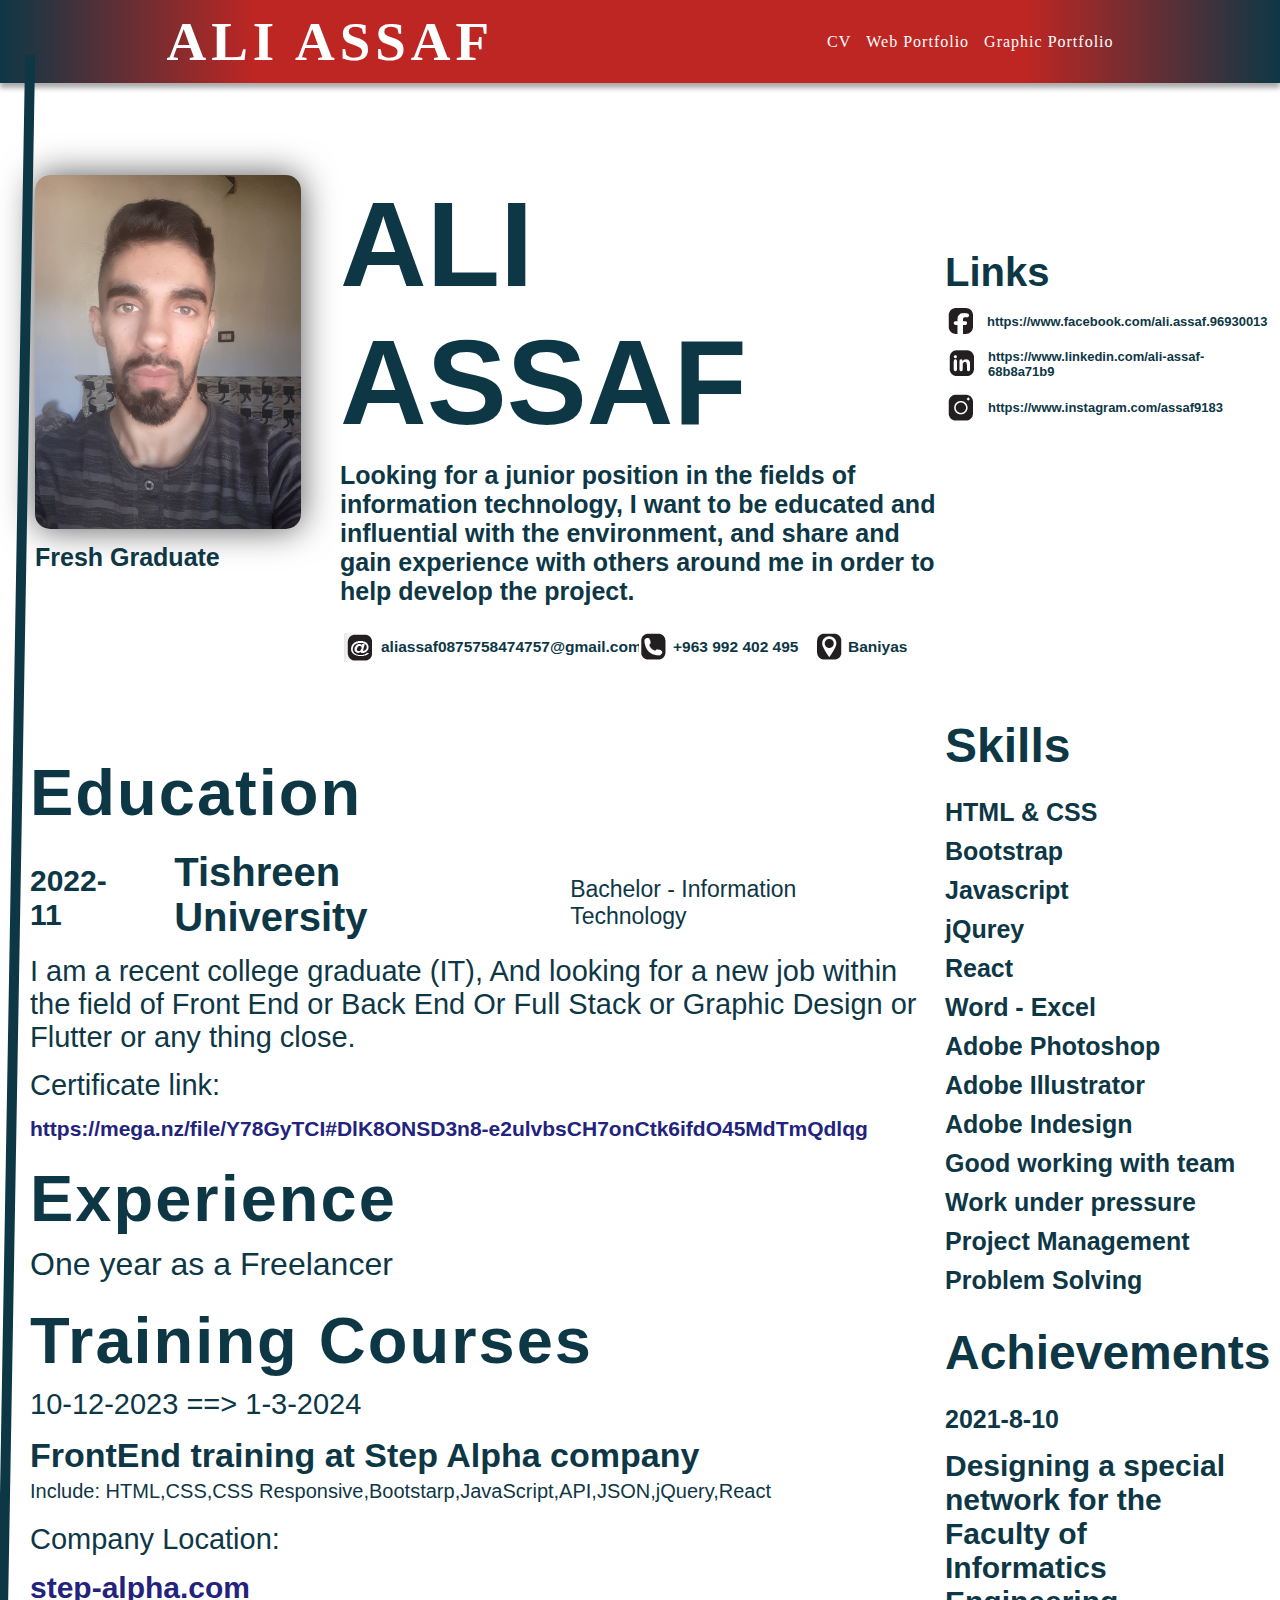
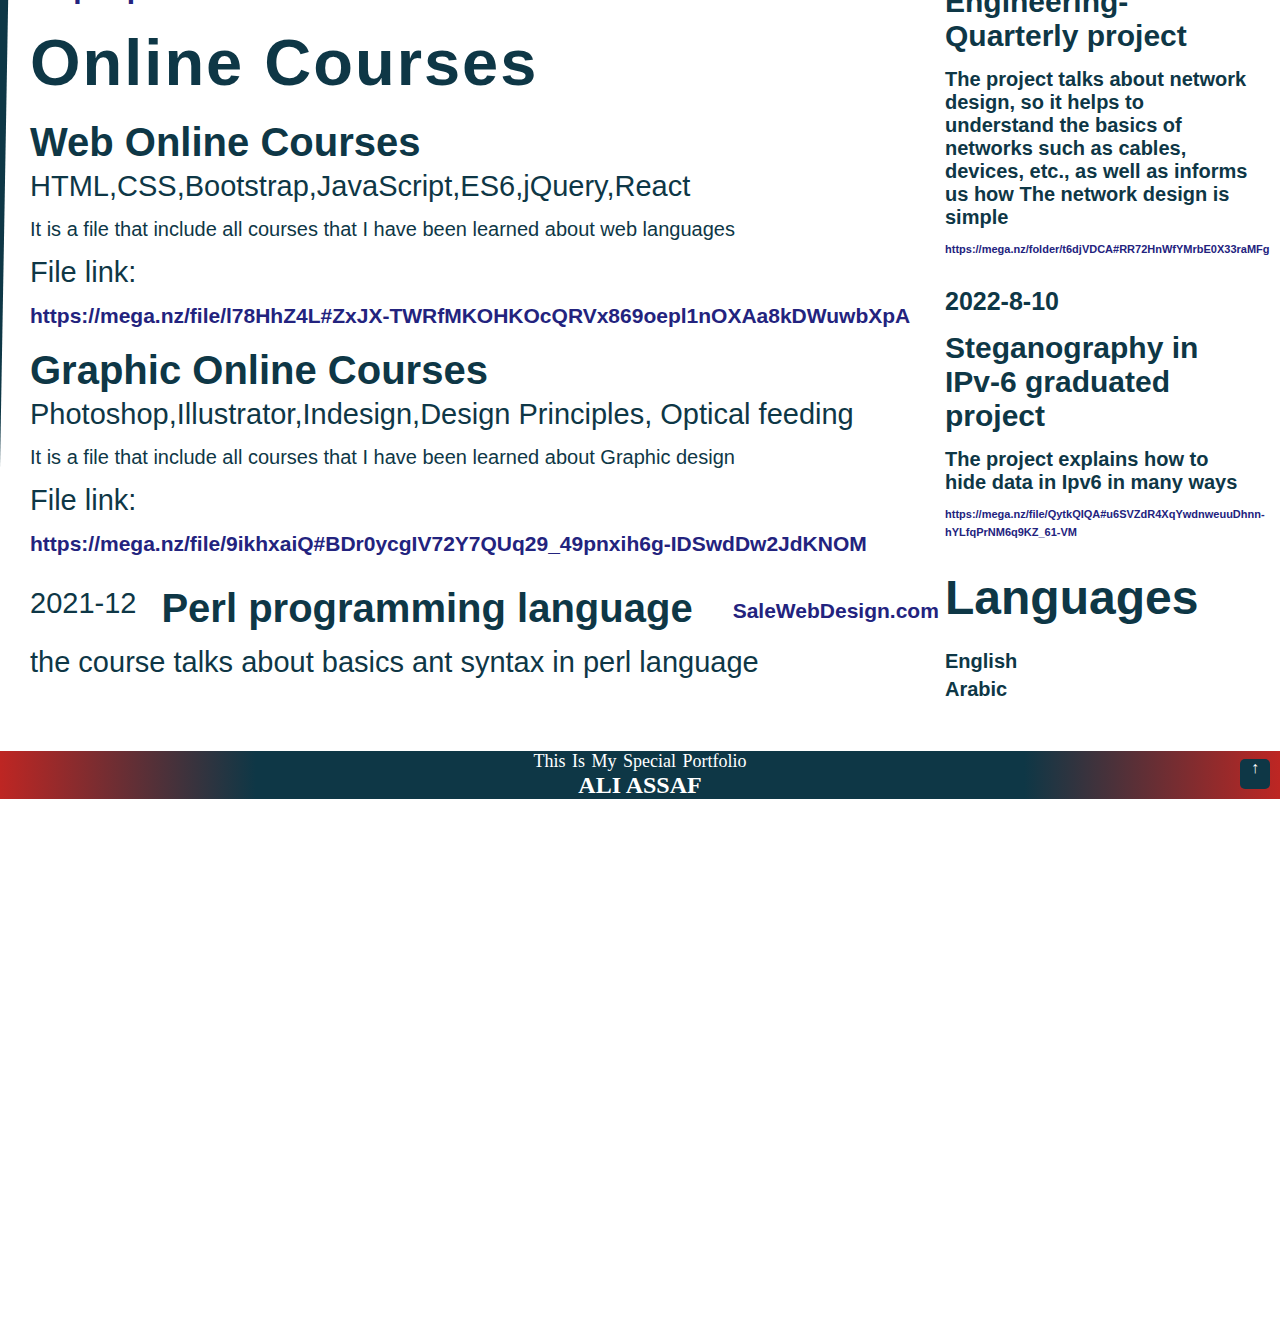
==== index.html @ 95251377 "first commit" ====
<!DOCTYPE html>
<html>
<head>
    <meta charset="UTF-8">
    <meta name="viewport" content="width=device-width, initial-scale=1.0">
    <meta name="description" content="This is my portfolio for showing my work in front end website develop and graphic desgin and contains all my information">
    <meta name="keywords" content="CV, Portfolio, Web, Graphic, Work, Job, Site, Design, Develop, Programmer, FrontEnd">
    <meta name="author" content="Ali Assaf">

    <meta property="og:title" content="Ali Assaf" />
    <meta property="og:type" content="My Portfolio" />
    <meta property="og:description" content="This is my portfolio">
    <meta property="og:url" content="https://alihassaf.github.io/My-Portfolio/" />
    <meta property="og:image" content="./img/favicon.jpg" />
    <meta name="twitter:card" content="summary_large_image">

    <meta name="twitter:title" content="Ali Assaf">
    <meta name="twitter:description" content="My Portfolio">
    <meta name="twitter:image" content="./img/favicon.jpg">
    <meta name="twitter:card" content="summary_large_image">

    <title>My Portfolio</title>

    <link rel="preconnect" href="https://fonts.googleapis.com">
    <link rel="preconnect" href="https://fonts.gstatic.com" crossorigin>
    <link href="https://fonts.googleapis.com/css2?family=Cairo:wght@200..1000&display=swap" rel="stylesheet">
    <link href="https://fonts.cdnfonts.com/css/arial-mt" rel="stylesheet">

    <link rel="stylesheet" href="css/style.css">
    <link rel="icon" href="./img/favicon.jpg">
    <link rel="shortcut" href="./img/favicon.jpg">
    <link rel="apple-touch-icon" href="./img/favicon.jpg">
</head>
<body>
    <header id="header">
        <nav class="navbar" id="navbar">
            <h1 class="navbar-title">ALI ASSAF</h1>
            <ul class="navbar-menu">
                <li class="navbar-menu_item">
                    <a href="index.html" class="navbar-menu_item-link">CV</a>
                </li>
                <li class="navbar-menu_item">
                    <a href="web.html" class="navbar-menu_item-link">Web Portfolio</a>
                </li>
                <li class="navbar-menu_item">
                    <a href="graphic.html" class="navbar-menu_item-link">Graphic Portfolio</a>
                </li>
            </ul>
        </nav>
    </header>
	<main class="cv-main">
	    <div id="root">
		    <div class="border"></div>
			<div class="header">
			    <div class="myImg">
                    <img src="./img/cv/myImg.jpg" alt="myImg">
                    <h4>Fresh Graduate</h4>
                </div>
                <div class="intro">
                    <h1>ALI ASSAF</h1>
                    <p>
                        Looking for a junior position in the fields of information technology, I want to be educated and influential with the environment, and share and gain experience with others around me in order to help develop the project.
                    </p>
                    <div class="contact">
                        <div>
                           <img src="./img/cv/email.png" alt="email">
                            <a href="mailto:aliassaf0875758474757@gmail.com">aliassaf0875758474757@gmail.com</a>
                        </div>
                        <div>
                           <img src="./img/cv/phone-number.png" alt="phone-number">
                            <a href="+963 992 402 495">+963 992 402 495</a>
                        </div>
                        <div>
                           <img src="./img/cv/location.png" alt="location">
                            <span>Baniyas</span>
                        </div>
                    </div>
                </div>
                <div class="links">
                   <h3>Links</h3>
                    <div>
                       <div>
                        <img src="./img/cv/facebook.png" alt="facebook">
                        <a href="https://www.facebook.com/ali.assaf.96930013">https://www.facebook.com/ali.assaf.96930013</a>
                       </div>
                       <div>
                        <img src="./img/cv/linkedin.png" alt="linkedin">
                        <a href="https://www.linkedin.com/ali-assaf-68b8a71b9">https://www.linkedin.com/ali-assaf-68b8a71b9</a>
                       </div>
                       <div>
                        <img src="./img/cv/instagram.png" alt="instagram">
                        <a href="https://www.instagram.com/assaf9183">https://www.instagram.com/assaf9183</a>
                       </div>
                    </div>
                </div>
			</div>
            <div class="container">
                <div class="body">
                   <div class="education">
                    <h2>Education</h2>
                    <div>
                        <h5>2022-11</h5>
                        <h3>Tishreen University</h3>
                        <span>Bachelor - Information Technology</span>
                    </div>
                    <p>
                       I am a recent college graduate (IT), And looking for a new job within the field of Front End or Back End Or Full Stack or Graphic Design or Flutter or any thing close.
                    </p>
                    <p>Certificate link:</p>
                    <a href="https://mega.nz/file/Y78GyTCI#DlK8ONSD3n8-e2ulvbsCH7onCtk6ifdO45MdTmQdlqg">https://mega.nz/file/Y78GyTCI#DlK8ONSD3n8-e2ulvbsCH7onCtk6ifdO45MdTmQdlqg</a>
                   </div>
                    <div class="experience">
                        <h2>Experience</h2>
                        <p>One year as a Freelancer</p>
                    </div>
                    <div class="training">
                        <h2>Training Courses</h2>
                        <p>
                            10-12-2023 ==> 1-3-2024
                        </p>
                        <h3>FrontEnd training at Step Alpha company</h3>
                        <p>Include: HTML,CSS,CSS Responsive,Bootstarp,JavaScript,API,JSON,jQuery,React</p>
                        <p>Company Location:</p>
                        <a href="https://www.step-alpha.com">step-alpha.com</a>
                    </div>
                    <div>
                      <h2>Online Courses</h2>
                        <div class="onlineCourses">
                           <h3>Web Online Courses</h3>
                           <p>HTML,CSS,Bootstrap,JavaScript,ES6,jQuery,React</p>
                           <p>
                            It is a file that include all courses that I have been learned about web languages
                           </p>
                           <p>File link:</p>
                           <a href="https://mega.nz/file/l78HhZ4L#ZxJX-TWRfMKOHKOcQRVx869oepl1nOXAa8kDWuwbXpA">https://mega.nz/file/l78HhZ4L#ZxJX-TWRfMKOHKOcQRVx869oepl1nOXAa8kDWuwbXpA</a>
                        </div>
                        <div class="onlineCourses">
                            <h3>
                                Graphic Online Courses
                            </h3>
                            <p>Photoshop,Illustrator,Indesign,Design Principles, Optical feeding</p>
                            <p>
                               It is a file that include all courses that I have been learned about Graphic design
                            </p>
                            <p>File link:</p>
                            <a href="https://mega.nz/file/9ikhxaiQ#BDr0ycgIV72Y7QUq29_49pnxih6g-IDSwdDw2JdKNOM">https://mega.nz/file/9ikhxaiQ#BDr0ycgIV72Y7QUq29_49pnxih6g-IDSwdDw2JdKNOM</a>
                        </div>
                        <div class="onlineCourses">
                          <div>
                            <p>2021-12</p>
                            <h3>Perl programming language</h3>
                            <a href="https://www.SaleWebDesign.com">SaleWebDesign.com</a>
                          </div> 
                           <p>the course talks about basics ant syntax in perl language</p>
                        </div>
                    </div>
                </div>
                <div class="sideBar">
                    <div class="skills">
                      <h3>Skills</h3>
                        <ul>
                            <li>HTML & CSS</li>
                            <li>Bootstrap</li>
                            <li>Javascript</li>
                            <li>jQurey</li>
                            <li>React</li>
                            <li>Word - Excel</li>
                            <li>Adobe Photoshop</li>
                            <li>Adobe Illustrator</li>
                            <li>Adobe Indesign</li>
                            <li>Good working with team</li>
                            <li>Work under pressure</li>
                            <li>Project Management</li>
                            <li>Problem Solving</li>
                        </ul>
                    </div>
                    <div class="achievs">
                        <h3>Achievements</h3>
                        <div>
                          <p>2021-8-10</p>
                            <h4>
                                Designing a special network for the Faculty of Informatics Engineering-Quarterly project
                            </h4>
                            <p>
                                The project talks about network design, so it helps to understand the basics of networks such as cables, devices, etc., as well as informs us how The network design is simple
                            </p>
                            <a href="https://mega.nz/folder/t6djVDCA#RR72HnWfYMrbE0X33raMFg">https://mega.nz/folder/t6djVDCA#RR72HnWfYMrbE0X33raMFg</a>
                        </div>
                        <div>
                            <p>2022-8-10</p>
                            <h4>Steganography in IPv-6 graduated project</h4>
                            <p>The project explains how to hide data in Ipv6 in many ways</p>
                            <a href="https://mega.nz/file/QytkQIQA#u6SVZdR4XqYwdnweuuDhnn-hYLfqPrNM6q9KZ_61-VM">https://mega.nz/file/QytkQIQA#u6SVZdR4XqYwdnweuuDhnn-hYLfqPrNM6q9KZ_61-VM</a>
                        </div>
                    </div>
                    <div class="languages">
                       <h3>Languages</h3>
                        <ul>
                            <li>English</li>
                            <li>Arabic</li>
                        </ul>
                    </div>
                </div>
            </div>
		</div>
	</main>
    <footer>
        <p>This Is My Special Portfolio</p>
        <h4>ALI ASSAF</h4>
        <a href="#">&uarr;</a>
    </footer>
</body>
</html>
---- css/style.css ----
*{
    margin: 0;
    padding: 0;
    -webkit-box-sizing: border-box;
       -moz-box-sizing: border-box;
            -o-box-sizing: border-box;
                box-sizing: border-box;
}
html, *{
    -webkit-scroll-behavior: smooth;
       -moz-scroll-behavior: smooth;
            -o-scroll-behavior: smooth;
                scroll-behavior: smooth;
}
a{
    color: rgb(35, 35, 126);
    -webkit-text-decoration: none;
       -moz-text-decoration: none;
         -ms-text-decoration: none;
            -o-text-decoration: none;
                 text-decoration: none;
}

:root{
    /* Colors */
    --primary-color: #be2623;
    --secondary-color: #0e3746;
    --box-shadow-color: #aaaaaa;

    /*  */
    --box-shadow-x-shift: 0px;
    --box-shadow-y-shift: 5px;
    --box-shadow-blur: 5px;

    /* nav gaps */
    --navbar-menu-gap: 15px;
    /* paddings */
    --primary-padding: 10px;
}

header{
    .navbar{
        background-image: linear-gradient(to right,var(--secondary-color) 0%,var(--primary-color) 20%,var(--primary-color) 80%,var(--secondary-color) 100%);
        display: -webkit-box;
        display: -moz-box;
        display: -ms-flexbox;
        display: -webkit-flex;
        display: flex;
        justify-content: space-around;
        align-items: center;
        color: white;
        box-shadow: var(--box-shadow-x-shift) var(--box-shadow-y-shift) var(--box-shadow-blur) var(--box-shadow-color);
        .navbar-title{
            font-size: 55px;
            font-family: 'Arial Rounded MT';
            padding: var(--primary-padding) 0;
            cursor: pointer;
            letter-spacing: 5px;
        }
        .navbar-title:hover{
            text-shadow: calc(var(--box-shadow-y-shift)*(-1)) var(--box-shadow-y-shift) var(--secondary-color);
        }
        .navbar-menu{
            display: -webkit-box;
            display: -moz-box;
            display: -ms-flexbox;
            display: -webkit-flex;
            display: flex;
            list-style-type: none;
            justify-content: space-between;
            align-items: center;
            gap: var(--navbar-menu-gap);
            .navbar-menu_item{
                a{
                    color: white;
                    font-family: 'Arial Rounded MT';
                    letter-spacing: 1px;
                }
                a:hover{
                    background-color: var(--secondary-color);
                    font-weight: 700;
                    padding: 27px var(--primary-padding);
                    -webkit-border-radius: 7px;
                        -moz-border-radius: 7px;
                          -ms-border-radius: 7px;
                             -o-border-radius: 7px;
                                  border-radius: 7px;
                }
            }
        }
    }
}
@media (max-width: 768px){
    header{
        .navbar{
            display: block;
            text-align: center;
            height: 40vh;
            .navbar-title{
                height: 50%;
                font-size: 65px;
                padding: calc(var(--primary-padding)*2) 0;
            }
            .navbar-menu{
                width: 100%;
                height: 50%;
                display: block;
                .navbar-menu_item{
                    width: 100%;
                    height: 30%;
                    a{
                        margin: 20px 0;
                        padding: 20px;
                        font-size: 20px;
                    }
                    a:hover{
                        padding: 10px 15px;
                        margin: 23px 0;
                    }
                }
            }
        }
    }
}

footer{
    width: 100%;
    background-image: linear-gradient(to right,var(--primary-color) 0%,var(--secondary-color) 20%,var(--secondary-color) 80%,var(--primary-color) 100%);
    text-align: center;
    color: white;
    position: relative;
    p{
        font-size: 18px;
        font-weight: 300;
        word-spacing: 2px;
    }
    h4{
        font-size: 24px;
        cursor: pointer;
    }
    a{
        position: absolute;
        bottom: 0;
        right: 0;
        width: 30px;
        height: 30px;
        margin: 10px;
        text-align: center;
        background-color: var(--secondary-color);
        -webkit-border-radius: 5px;
            -moz-border-radius: 5px;
              -ms-border-radius: 5px;
                 -o-border-radius: 5px;
                      border-radius: 5px;
        cursor: pointer;
        color: white;
        &:hover{
            background-color: transparent;
            box-shadow: 0 0 calc(var(--box-shadow-blur)*2) var(--secondary-color);
        }
    }
}

.cv-main{
    margin-top: 62px;
    color: var(--secondary-color);
    .border{
        height: 320vh;
        -webkit-border-left: 10px solid var(--secondary-color);
            -moz-border-left: 10px solid var(--secondary-color);
              -ms-border-left: 10px solid var(--secondary-color);
                 -o-border-left: 10px solid var(--secondary-color);
                      border-left: 10px solid var(--secondary-color);
        position: absolute;
        margin-top: -10vh;
        -webkit-transform: rotate(1deg);
        -ms-transform: rotate(1deg);
        transform: rotate(1deg);
    }
    .header{
        display: -moz-grid;
        display: -ms-grid;
        display: grid;
        grid-template-columns: 25% 50% 25%;
        margin: 30px;
        font-family: 'Arial Rounded MT', Arial, sans-serif;
        justify-content: center;
        & div{
            margin: 0 5px;
        }
        & .myImg{
            & img{
                width: 90%;
                -webkit-border-radius: 15px;
                    -moz-border-radius: 15px;
                      -ms-border-radius: 15px;
                         -o-border-radius: 15px;
                              border-radius: 15px;
                box-shadow: 0 0 35px rgb(88, 88, 88);
            }
            & h4{
                margin: 10px 0;
                font-size: 25px;
            }
        }
        & .intro{
            & h1{
                font-size: 120px;
                margin-bottom: 10px;
            }
            & p{
                font-size: 25px;
                font-weight: 600;
            }
            & .contact{
                display: -moz-grid;
                display: -ms-grid;
                display: grid;
                grid-template-columns: 50% 30% 25%;
                & div{
                    display: -webkit-box;
                    display: -moz-box;
                    display: -ms-flexbox;
                    display: -webkit-flex;
                    display: flex;
                    margin: 25px -1px;
                    align-items: center;
                    & img{
                        margin-right: 5px;
                    }
                    & a,span{
                        font-size: 15.5px;
                        -webkit-text-decoration: none;
                            -moz-text-decoration: none;
                              -ms-text-decoration: none;
                                 -o-text-decoration: none;
                                     text-decoration: none;
                        color: var(--secondary-color);
                        font-weight: 600;
                    }
                }
            }
        }
        & .links{
            margin: 75px 0;
            & h3{
                font-size:40px;
            }
            & div{
                & div{
                    display: -webkit-box;
                    display: -moz-box;
                    display: -ms-flexbox;
                    display: -webkit-flex;
                    display: flex;
                    margin: 10px -5px;
                    align-items: center;
                    & img{
                        margin-right: 10px;
                    }
                    & a{
                        font-size: 13px;
                        color: var(--secondary-color);
                        -webkit-text-decoration: none;
                            -moz-text-decoration: none;
                              -ms-text-decoration: none;
                                 -o-text-decoration: none;
                                      text-decoration: none;
                        font-weight: 600;
                    }
                }
            }
        }
    }
    .container{
        display: -moz-grid;
        display: -ms-grid;
        display: grid;
        grid-template-columns: 75% 25%;
        margin: 30px;
        font-family: 'Arial Rounded MT', Arial, sans-serif;
        align-items: center;
        justify-content: center;
        & .body{
            & div{
                & h2{
                    font-size: 65px;
                    margin: 20px 0 10px;
                    letter-spacing: 2px;
                }
                & div{
                    display: -webkit-box;
                    display: -moz-box;
                    display: -ms-flexbox;
                    display: -webkit-flex;
                    display: flex;
                    align-items: center;
                    padding: 10px 0;
                    & h5,span,h3{
                        margin-right: 40px;
                    }
                    & h5{
                        font-size: 30px;
                    }
                    & h3{
                        font-size: 40px;
                    }
                    & span{
                        font-size: 23px;
                        margin-top: 10px;
                    }
                }
                & p{
                    font-size: 29px;
                    margin-bottom: 15px;
                    margin-right: 5px;
                }
                & a{
                    -webkit-text-decoration: none;
                        -moz-text-decoration: none;
                          -ms-text-decoration: none;
                             -o-text-decoration: none;
                                  text-decoration: none;
                    font-weight: bold;
                    font-size: 21px;
                }
                & h3{
                    font-size: 34px;
                    margin-bottom: 5px;
                }
                & .onlineCourses{
                    display: block;
                    & p:nth-of-type(2){
                        font-size: 20px;
                    }
                    & div{
                        & p{
                            margin-right: 25px;
                        }
                    }
                }
            }
            & .experience{
                & p{
                    font-size: 32px;
                }
            }
            & .training{
                & p:nth-of-type(2){
                    width: 100%;
                    font-size: 20px;
                    margin-bottom: 20px;
                }
                & a{
                    font-size: 30px;
                    font-weight: 600;
                }
            }
        }
        & .sideBar{
            & div{
                & h3{
                    font-size: 48px;
                    margin-bottom: 25px;
                }
            }
            & .skills{
                & ul{
                    list-style-type: none;
                    margin-bottom: 30px;
                    & li{
                        font-size: 25px;
                        font-weight: 600;
                        margin-bottom: 10px;
                    }
                }
            }
            & .achievs{
                & div{
                    padding-bottom: 30px;
                    & p:first-child{
                        font-size: 25px;
                        font-weight: 600;
                        margin-bottom: 15px;
                    }
                    & h4{
                        font-size: 30px;
                        margin-bottom: 15px;
                    }
                    & p:nth-of-type(2){
                        font-size: 20px;
                        font-weight: 600;
                        margin-bottom: 10px;
                    }
                    & a{
                        -webkit-text-decoration: none;
                           -moz-text-decoration: none;
                             -ms-text-decoration: none;
                                -o-text-decoration: none;
                                     text-decoration: none;
                        font-size: 11px;
                        font-weight: 600;
                    }
                }
            }
            & .languages{
                & ul{
                    list-style-type: none;
                    margin-bottom: 20px;
                    & li{
                        font-size: 20px;
                        font-weight: 600;
                        margin-bottom: 5px;
                    }
                }
            }
        }
    }
}
@media (max-width: 768px){
    .cv-main{
        .header{
            display: block;
            & div{
                margin: 0 10px;
            }
            & .myImg{
                text-align: center;
                & img{
                    width: 75%;
                }
                h4{
                    font-size: 14px;
                }
            }
            & .intro{
                & h1{
                    font-size: 72px;
                }
                & p{
                    font-size: 17px;
                    font-weight: 600;
                }
                & .contact{
                    display: block;
                    & div{
                        margin: 5px 0px;
                        & img{
                            margin-right: 5px;
                        }
                        & a,span{
                            font-size: 13px;
                            font-weight: 500;
                        }
                    }
                }
            }
            & .links{
                margin-top: 15px;
                margin-bottom: 75px;
                & h3{
                    font-size:30px;
                }
                & div{
                    & div{
                        margin: 5px 0px;
                        & img{
                            margin-right: 5px;
                        }
                        & a{
                            font-size: 12px;
                            font-weight: 500;
                        }
                    }
                }
            }
        }
        .container{
            display: block;
            & .body{
                & div{
                    & h2{
                        font-size: 40px;
                    }
                    & div{
                        display: block;
                        & h5{
                            font-size: 20px;
                        }
                        & h3{
                            font-size: 30px;
                        }
                        & span{
                            font-size: 15px;
                        }
                    }
                    & p{
                        font-size: 14px;
                    }
                    & a{
                        font-weight: 700;
                        font-size: 10px;
                    }
                    & h3{
                        font-size: 24px;
                    }
                    & .onlineCourses{
                        & p:nth-of-type(2){
                            font-size: 15px;
                        }
                        & div{
                            & p{
                                margin-right: 15px;
                            }
                        }
                    }
                }
                & .experience{
                    & p{
                        font-size: 22px;
                    }
                }
                & .training{
                    & p:nth-of-type(2){
                        font-size: 12px;
                        margin-bottom: 15px;
                    }
                    & a{
                        font-size: 20px;
                        font-weight: 500;
                    }
                }
            }
            & .sideBar{
                & div{
                    & h3{
                        font-size: 40px;
                        margin-bottom: 20px;
                    }
                }
                & .skills{
                    & ul{
                        margin-bottom: 20px;
                        & li{
                            font-size: 15px;
                            font-weight: 500;
                            margin-bottom: 5px;
                        }
                    }
                }
                & .achievs{
                    & div{
                        padding-bottom: 20px;
                        & p:first-child{
                            font-size: 15px;
                            font-weight: 500;
                            margin-bottom: 10px;
                        }
                        & h4{
                            font-size: 20px;
                            margin-bottom: 10px;
                        }
                        & p:nth-of-type(2){
                            font-size: 14px;
                            font-weight: 500;
                            margin-bottom: 5px;
                        }
                        & a{
                            font-weight: 500;
                        }
                    }
                }
                & .languages{
                    & ul{
                        margin-bottom: 10px;
                        & li{
                            font-size: 15px;
                            font-weight: 500;
                            margin-bottom: 0px;
                        }
                    }
                }
            }
        }
    }
}
@media (min-width: 768px) and (max-width: 992px){
    .cv-main{
        .header{
            display: -webkit-box;
            display: -moz-box;
            display: -ms-flexbox;
            display: -webkit-flex;
            display: flex;
            flex-wrap: wrap;
            & div{
                margin: 0;
            }
            & .myImg{
                width: 50%;
                & img{
                    width: 80%;
                }
                h4{
                    font-size: 24px;
                }
            }
            & .intro{
                width: 50%;
                & h1{
                    font-size: 62px;
                    font-weight: bold;
                }
                & p{
                    font-size: 15px;
                    font-weight: 500;
                }
                & .contact{
                    display: block;
                    margin-top: 32px;
                    & div{
                        width: 100%;
                        margin: 10px 0;
                        & img{
                            margin-right: 10px;
                        }
                        & a,span{
                            font-size: 14px;
                            font-weight: 400;
                        }
                    }
                }
            }
            & .links{
                margin-top: 15px;
                width: 100%;
                margin-bottom: 0;
                & h3{
                    font-size:30px;
                }
                & div{
                    display: -webkit-box;
                    display: -moz-box;
                    display: -ms-flexbox;
                    display: -webkit-flex;
                    display: flex;
                    justify-content: space-around;
                    & div{
                        display: block;
                        & img{
                            margin-right: 5px;
                        }
                        & a{
                            font-size: 10px;
                            font-weight: 500;
                        }
                    }
                }
            }
        }
        .container{
            display: block;
            & .body{
                & div{
                    & h2{
                        font-size: 55px;
                    }
                    & div{
                        & h5{
                            font-size: 17px;
                            margin-right: 0px;
                            font-weight: 500;
                        }
                        & h3{
                            font-size: 27px;
                        }
                        & span{
                            font-size: 16px;
                            margin-top: 0px;
                        }
                    }
                    & p{
                        font-size: 17px;
                    }
                    & a{
                        font-weight: 700;
                        font-size: 13px;
                    }
                    & h3{
                        font-size: 24px;
                    }
                    & .onlineCourses{
                        & p:nth-of-type(2){
                            font-size: 15px;
                        }
                        & div{
                            & p{
                                margin-right: 15px;
                            }
                        }
                    }
                }
                & .experience{
                    & p{
                        font-size: 22px;
                    }
                }
                & .training{
                    & p:nth-of-type(2){
                        font-size: 15px;
                        margin-bottom: 15px;
                    }
                    & a{
                        font-size: 20px;
                        font-weight: 500;
                    }
                }
            }
            & .sideBar{
                & div{
                    & h3{
                        font-size: 35px;
                        margin-bottom: 20px;
                    }
                }
                & .skills{
                    & ul{
                        margin-bottom: 20px;
                        & li{
                            font-size: 17px;
                            font-weight: 500;
                            margin-bottom: 5px;
                        }
                    }
                }
                & .achievs{
                    & div{
                        padding-bottom: 20px;
                        & p:first-child{
                            font-size: 15px;
                            font-weight: 500;
                            margin-bottom: 10px;
                        }
                        & h4{
                            font-size: 20px;
                            margin-bottom: 10px;
                        }
                        & p:nth-of-type(2){
                            font-size: 14px;
                            font-weight: 500;
                            margin-bottom: 5px;
                        }
                        & a{
                            font-weight: 500;
                            font-size: 13px;
                        }
                    }
                }
                & .languages{
                    & ul{
                        margin-bottom: 10px;
                        & li{
                            font-size: 15px;
                            font-weight: 500;
                            margin-bottom: 0px;
                        }
                    }
                }
            }
        }
    }
}

main{
    display: -webkit-box;
    display: -moz-box;
    display: -ms-flexbox;
    display: -webkit-flex;
    display: flex;
    -webkit-transition: all -.4s ease-in;
        -moz-transition: all -.4s ease-in;
             -o-transition: all -.4s ease-in;
                  transition: all -.4s ease-in;
    font-family: "Cairo";
    .type-menu{
        width: 20%;
        margin: 10px 0;
        padding: 10px;
        color: var(--secondary-color);
        font-size: 18px;
        -webkit-border-right: 2px solid var(--secondary-color);
            -moz-border-right: 2px solid var(--secondary-color);
              -ms-border-right: 2px solid var(--secondary-color);
                 -o-border-right: 2px solid var(--secondary-color);
                      border-right: 2px solid var(--secondary-color);
        -webkit-border-radius: 10px;
            -moz-border-radius: 10px;
              -ms-border-radius: 10px;
                 -o-border-radius: 10px;
                      border-radius: 10px;
        .type-list{
            .type-list-item{
                background-color: #eeeeee;
                margin: 10px 0;
                text-align: center;
                -webkit-border-radius: 7px;
                    -moz-border-radius: 7px;
                      -ms-border-radius: 7px;
                         -o-border-radius: 7px;
                              border-radius: 7px;
                cursor: pointer;
                -webkit-border: 1px solid var(--secondary-color);
                    -moz-border: 1px solid var(--secondary-color);
                      -ms-border: 1px solid var(--secondary-color);
                         -o-border: 1px solid var(--secondary-color);
                              border: 1px solid var(--secondary-color);
            }
            .type-list-item:hover{
                color: var(--primary-color);
                font-size: 21px;
                background-color: #dddddd;
                -webkit-border: 1px solid var(--primary-color);
                    -moz-border: 1px solid var(--primary-color);
                      -ms-border: 1px solid var(--primary-color);
                         -o-border: 1px solid var(--primary-color);
                              border: 1px solid var(--primary-color);
            }
        }
    }
    .site-cards{
        -webkit-transition: all -.4s ease-in;
            -moz-transition: all -.4s ease-in;
                 -o-transition: all -.4s ease-in;
                      transition: all -.4s ease-in;
        width: 80%;
        padding: 15px;
        display: -moz-grid;
        display: -ms-grid;
        display: grid;
        grid-template-columns:  repeat(3,32%);
        justify-content: space-between;
        gap: 25px;
        .site-card{
            width: 100%;
            height: 69vh;
            background-color: var(--secondary-color);
            padding: 10px;
            -webkit-border-radius: 10px;
                -moz-border-radius: 10px;
                  -ms-border-radius: 10px;
                     -o-border-radius: 10px;
                          border-radius: 10px;
            color: #eeeeee;
            text-align: left;
            box-shadow: -5px 5px 10px var(--primary-color),5px -5px 10px var(--secondary-color);
            position: relative;
            .site-image{
                margin-bottom: 15px;
                img{
                    width: 100%;
                    height: auto;
                    -webkit-border-radius: 10px;
                        -moz-border-radius: 10px;
                          -ms-border-radius: 10px;
                             -o-border-radius: 10px;
                                  border-radius: 10px;
                }
            }
            .site-info{
                h2{
                    font-size: 27px;
                    font-weight: bolder;
                }
                h4{
                    font-size: 15px;
                    font-weight: 700;
                }
                p{
                    font-size: 13px;
                    font-weight: 400;
                }
            }
            .site-link{
                width: 94%;
                padding: 5px;
                margin: 0 10px;
                color: white;
                font-weight: 700;
                font-family: "Cairo";
                -webkit-border: 2px solid white;
                    -moz-border: 2px solid white;
                      -ms-border: 2px solid white;
                         -o-border: 2px solid white;
                              border: 2px solid white;
                -webkit-border-radius: 10px;
                    -moz-border-radius: 10px;
                      -ms-border-radius: 10px;
                         -o-border-radius: 10px;
                              border-radius: 10px;
                text-align: center;
                font-size: 20px;
                position: absolute;
                bottom: 10px;
                left: 0;
            }
        }
    }
}
@media (max-width: 768px) {
    main{
        display: block;
        .type-menu{
            width: 100%;
            font-size: 20px;
            -webkit-border-bottom: 2px solid var(--secondary-color);
                -moz-border-bottom: 2px solid var(--secondary-color);
                  -ms-border-bottom: 2px solid var(--secondary-color);
                     -o-border-bottom: 2px solid var(--secondary-color);
                          border-bottom: 2px solid var(--secondary-color);
            -webkit-border-right: none;
                -moz-border-right: none;
                  -ms-border-right: none;
                     -o-border-right: none;
                          border-right: none;
            .type-list{
                display: -webkit-box;
                display: -moz-box;
                display: -ms-flexbox;
                display: -webkit-flex;
                display: flex;
                justify-content: space-between;
                align-items: center;
                flex-wrap: wrap;
                list-style-type: none;
                .type-list-item{
                    width: 45%;
                }
            }
        }
        .site-cards{
            width: 100%;
            display: block;
            .site-card{
                margin-bottom: 15px;
                height: 625px;
                .site-image{
                    max-width: 768px;
                }
                .site-info{
                    h2{
                        font-size: 30px;
                    }
                    h4{
                        font-size: 17px;
                    }
                    p{
                        font-size: 15px;
                    }
                }
                .site-link{
                    width: 96%;
                    font-weight: 600;
                    font-size: 25px;
                }
            }
        }
    }
}
@media (max-width: 992px) and (min-width: 768px){
    main{
        display: block;
        .type-menu{
            width: 100%;
            font-size: 20px;
            -webkit-border-bottom: 2px solid var(--secondary-color);
                -moz-border-bottom: 2px solid var(--secondary-color);
                  -ms-border-bottom: 2px solid var(--secondary-color);
                     -o-border-bottom: 2px solid var(--secondary-color);
                          border-bottom: 2px solid var(--secondary-color);
            -webkit-border-right: none;
                -moz-border-right: none;
                  -ms-border-right: none;
                     -o-border-right: none;
                          border-right: none;
            .type-list{
                display: -webkit-box;
                display: -moz-box;
                display: -ms-flexbox;
                display: -webkit-flex;
                display: flex;
                justify-content: space-around;
                align-items: center;
                flex-wrap: wrap;
                list-style-type: none;
                .type-list-item{
                    width: 30%;
                }
            }
        }
        .site-cards{
            width: 100%;
            display: -moz-grid;
            display: -ms-grid;
            display: grid;
            grid-template-columns:  repeat(2,46%);
            justify-content: space-around;
            align-items: center;
            .site-card{
                height: 72vh;
                .site-image{
                    max-width: 992px;
                }
                .site-info{
                    h2{
                        font-size: 28px;
                    }
                    h4{
                        font-size: 16px;
                    }
                    p{
                        font-size: 14px;
                    }
                }
                .site-link{
                    font-weight: 600;
                    font-size: 23px;
                }
            }
        }
    }
}

.graphic-main{
    display: -webkit-box;
    display: -moz-box;
    display: -ms-flexbox;
    display: -webkit-flex;
    display: flex;
    -webkit-transition: all -.4s ease-in;
        -moz-transition: all -.4s ease-in;
             -o-transition: all -.4s ease-in;
                  transition: all -.4s ease-in;
    font-family: "Cairo";
    .type-menu{
        width: 20%;
        margin: 10px 0;
        padding: 10px;
        color: var(--secondary-color);
        font-size: 18px;
        -webkit-border-right: 2px solid var(--secondary-color);
            -moz-border-right: 2px solid var(--secondary-color);
              -ms-border-right: 2px solid var(--secondary-color);
                 -o-border-right: 2px solid var(--secondary-color);
                      border-right: 2px solid var(--secondary-color);
        -webkit-border-radius: 10px;
            -moz-border-radius: 10px;
              -ms-border-radius: 10px;
                 -o-border-radius: 10px;
                      border-radius: 10px;
        .type-list{
            .type-list-item{
                background-color: #eeeeee;
                margin: 10px 0;
                text-align: center;
                -webkit-border-radius: 7px;
                    -moz-border-radius: 7px;
                      -ms-border-radius: 7px;
                         -o-border-radius: 7px;
                              border-radius: 7px;
                cursor: pointer;
                -webkit-border: 1px solid var(--secondary-color);
                    -moz-border: 1px solid var(--secondary-color);
                      -ms-border: 1px solid var(--secondary-color);
                         -o-border: 1px solid var(--secondary-color);
                              border: 1px solid var(--secondary-color);
            }
            .type-list-item:hover{
                color: var(--primary-color);
                font-size: 21px;
                background-color: #dddddd;
                -webkit-border: 1px solid var(--primary-color);
                    -moz-border: 1px solid var(--primary-color);
                      -ms-border: 1px solid var(--primary-color);
                         -o-border: 1px solid var(--primary-color);
                              border: 1px solid var(--primary-color);
            }
        }
    }
    .graphic-cards{
        -webkit-transition: all -.4s ease-in;
            -moz-transition: all -.4s ease-in;
                 -o-transition: all -.4s ease-in;
                      transition: all -.4s ease-in;
        width: 80%;
        display: -moz-grid;
        display: -ms-grid;
        display: grid;
        grid-template-columns: repeat(3, 32%);
        justify-content: space-around;
        align-items: center;
        .card{
            width: 100%;
            height: 650px;
            text-align: center;
            -webkit-border-radius: 8px;
                -moz-border-radius: 8px;
                  -ms-border-radius: 8px;
                     -o-border-radius: 8px;
                          border-radius: 8px;
            padding: 10px;
            margin: 10px;
            
            display: block;
            flex-direction: row;
            position: relative;
            background: linear-gradient(40deg, var(--primary-color), var(--secondary-color));
            z-index: 1;
            img{
                width: 100%;
                height: 400px;
                -webkit-border-radius: 8px;
                    -moz-border-radius: 8px;
                      -ms-border-radius: 8px;
                         -o-border-radius: 8px;
                              border-radius: 8px;
            }
            div{
                margin-left: 10px;
                text-align: left;
                margin-bottom: 10px;
                h3{
                    font-size: 20px;
                }
                h4{
                    font-weight: 600;
                }
                p{
                    font-size: 15px;
                }
            }
            a{
                width: 90%;
                color: white;
                padding: 5px 25px;
                -webkit-border-radius: 8px;
                    -moz-border-radius: 8px;
                      -ms-border-radius: 8px;
                         -o-border-radius: 8px;
                              border-radius: 8px;
                background-image: linear-gradient(161deg,var(--secondary-color) 25%,var(--primary-color) 80%);
                position: absolute;
                bottom: 10px;
                left: 16px;
            }
        }
        .card::before{
            content: "";
            display: block;
            background-color: white;
            width: calc(100% - calc(2*3px));
            height: calc(100% - calc(2*3px));
            -webkit-border-radius: 8px;
                -moz-border-radius: 8px;
                  -ms-border-radius: 8px;
                     -o-border-radius: 8px;
                          border-radius: 8px;
            position: absolute;
            left: 3px;
            top: 3px;
            z-index: -1;
        }
    }
}
@media (max-width: 768px){
    .graphic-main{
        display: block;
        .type-menu{
            width: 100%;
            font-size: 20px;
           -webkit-border-bottom: 2px solid var(--secondary-color);
             -moz-border-bottom: 2px solid var(--secondary-color);
               -ms-border-bottom: 2px solid var(--secondary-color);
                  -o-border-bottom: 2px solid var(--secondary-color);
                       border-bottom: 2px solid var(--secondary-color);
            -webkit-border-right: none;
                -moz-border-right: none;
                  -ms-border-right: none;
                     -o-border-right: none;
                          border-right: none;
            .type-list{
                display: -webkit-box;
                display: -moz-box;
                display: -ms-flexbox;
                display: -webkit-flex;
                display: flex;
                justify-content: space-between;
                align-items: center;
                flex-wrap: wrap;
                list-style-type: none;
                .type-list-item{
                    width: 45%;
                }
            }
        }
        .graphic-cards{
            display: block;
            margin: auto;
            .card{
                img{
                    width: 95%;
                    height: 450px;
                }
                div{
                    h3{
                        font-size: 30px;
                    }
                    h4{
                        font-size: 20px;
                    }
                }
                a{
                    width: 95%;
                }
            }
        }
    }
}
@media (max-width: 992px) and (min-width: 768px){
    .graphic-main{
        display: block;
        .type-menu{
            width: 100%;
            font-size: 20px;
            -webkit-border-bottom: 2px solid var(--secondary-color);
                -moz-border-bottom: 2px solid var(--secondary-color);
                  -ms-border-bottom: 2px solid var(--secondary-color);
                     -o-border-bottom: 2px solid var(--secondary-color);
                          border-bottom: 2px solid var(--secondary-color);
            -webkit-border-right: none;
                -moz-border-right: none;
                  -ms-border-right: none;
                     -o-border-right: none;
                          border-right: none;
            .type-list{
                display: -webkit-box;
                display: -moz-box;
                display: -ms-flexbox;
                display: -webkit-flex;
                display: flex;
                justify-content: space-around;
                align-items: center;
                flex-wrap: wrap;
                list-style-type: none;
                .type-list-item{
                    width: 30%;
                }
            }
        }
        .graphic-cards{
            width: 100%;
            grid-template-columns: repeat(2, 47%);
            padding-left: 10px;
            .card{
                height: 710px;
                img{
                    width: 100%;
                    height: 500px;
                }
                div{
                    h3{
                        font-size: 24px;
                    }
                    h4{
                        font-size: 17px;
                    }
                }
            }
        }
    }
}
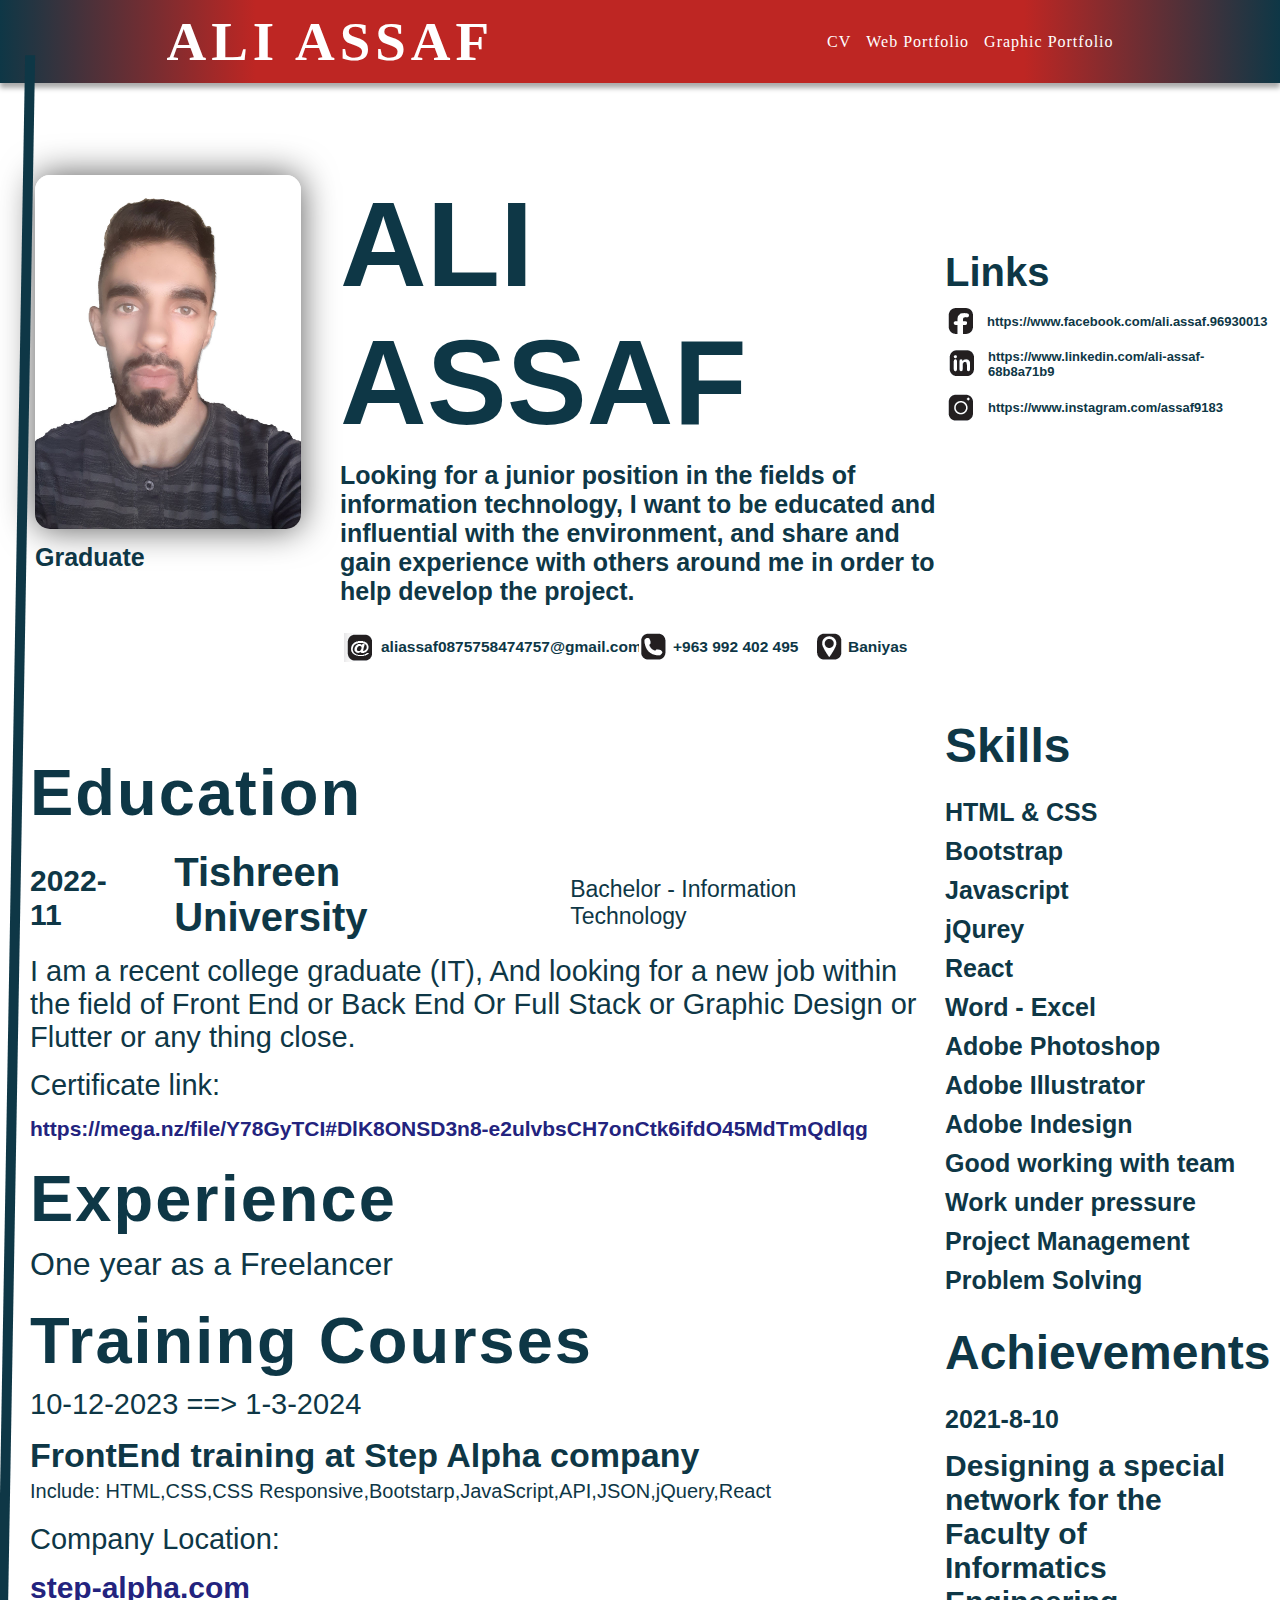
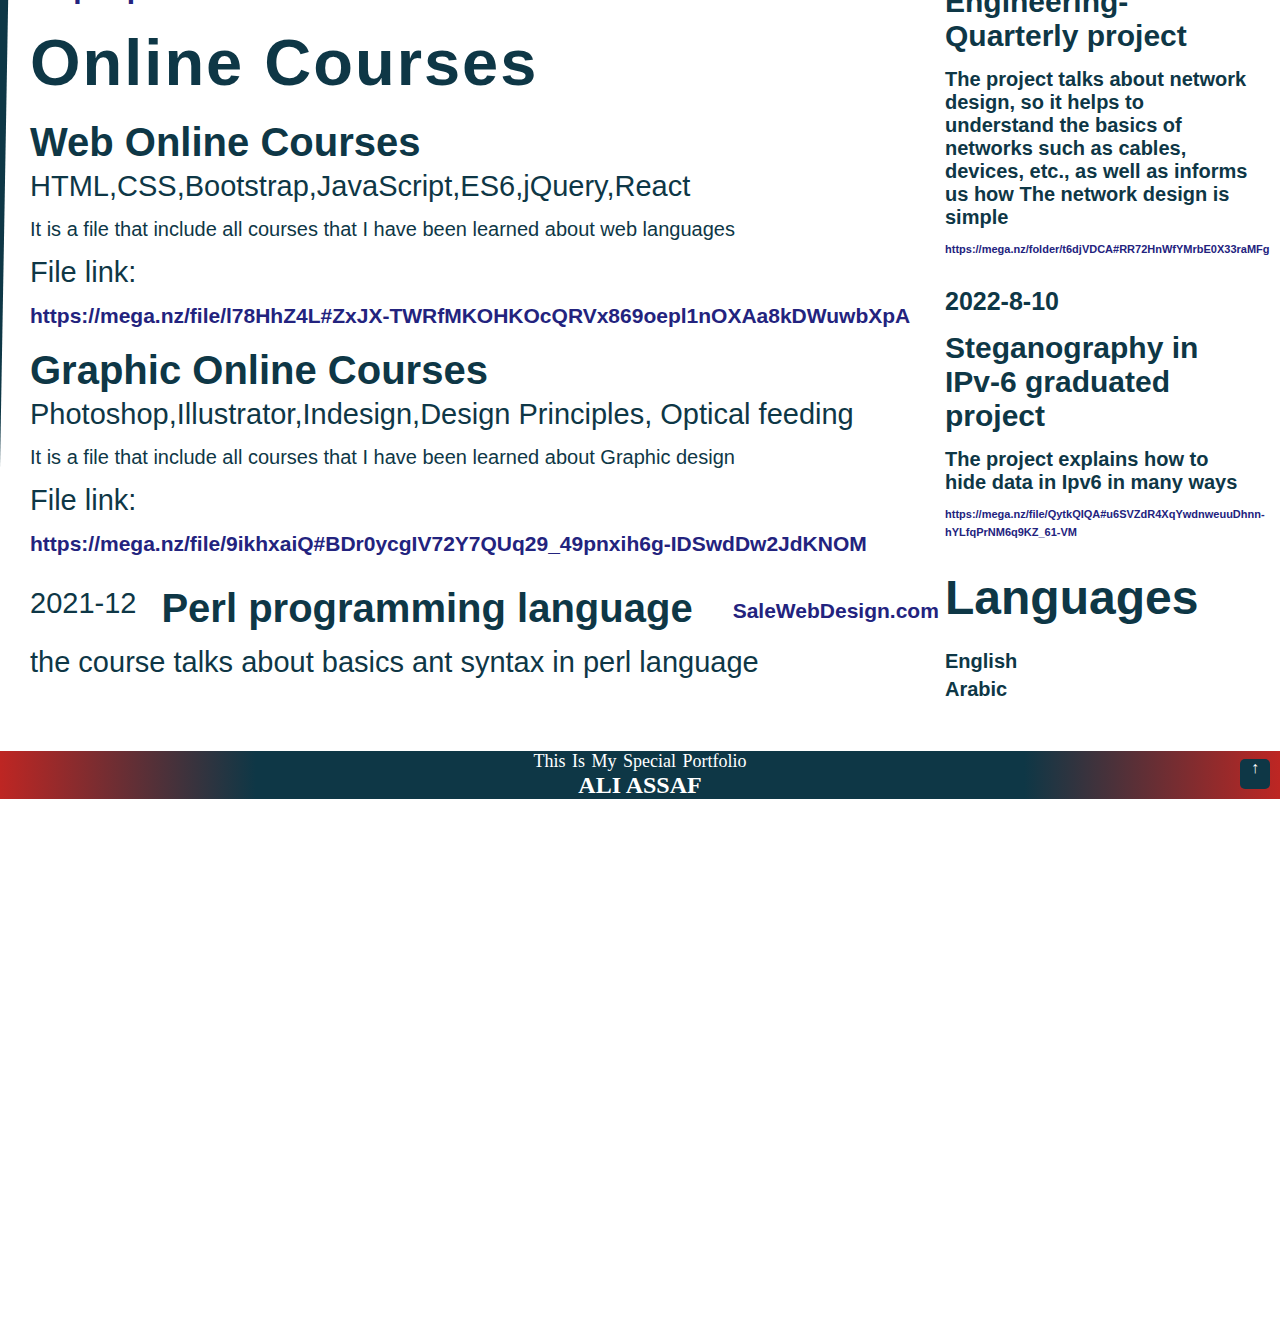
==== commit 0bc360d7: "style graphic 3" ====
--- a/index.html
+++ b/index.html
@@ -54,7 +54,7 @@
 			<div class="header">
 			    <div class="myImg">
                     <img src="./img/cv/myImg.jpg" alt="myImg">
-                    <h4>Fresh Graduate</h4>
+                    <h4>Graduate</h4>
                 </div>
                 <div class="intro">
                     <h1>ALI ASSAF</h1>
--- a/css/style.css
+++ b/css/style.css
@@ -2,9 +2,9 @@
     margin: 0;
     padding: 0;
     -webkit-box-sizing: border-box;
-       -moz-box-sizing: border-box;
-            -o-box-sizing: border-box;
-                box-sizing: border-box;
+    -moz-box-sizing: border-box;
+    -o-box-sizing: border-box;
+    box-sizing: border-box;
 }
 html, *{
     -webkit-scroll-behavior: smooth;
@@ -70,10 +70,10 @@
             justify-content: space-between;
             align-items: center;
             gap: var(--navbar-menu-gap);
+            font-family: 'Arial Rounded MT';
             .navbar-menu_item{
                 a{
                     color: white;
-                    font-family: 'Arial Rounded MT';
                     letter-spacing: 1px;
                 }
                 a:hover{
@@ -112,6 +112,7 @@
                         margin: 20px 0;
                         padding: 20px;
                         font-size: 20px;
+                        font-weight: 100;
                     }
                     a:hover{
                         padding: 10px 15px;
@@ -842,7 +843,7 @@
         gap: 25px;
         .site-card{
             width: 100%;
-            height: 69vh;
+            height: 75vh;
             background-color: var(--secondary-color);
             padding: 10px;
             -webkit-border-radius: 10px;
@@ -854,17 +855,15 @@
             text-align: left;
             box-shadow: -5px 5px 10px var(--primary-color),5px -5px 10px var(--secondary-color);
             position: relative;
-            .site-image{
-                margin-bottom: 15px;
-                img{
-                    width: 100%;
-                    height: auto;
-                    -webkit-border-radius: 10px;
-                        -moz-border-radius: 10px;
-                          -ms-border-radius: 10px;
-                             -o-border-radius: 10px;
-                                  border-radius: 10px;
-                }
+            & img{
+            margin-bottom: 10px;
+            width: 100%;
+            height: 55%;
+            -webkit-border-radius: 10px;
+                -moz-border-radius: 10px;
+                    -ms-border-radius: 10px;
+                        -o-border-radius: 10px;
+                            border-radius: 10px;
             }
             .site-info{
                 h2{
@@ -879,29 +878,6 @@
                     font-size: 13px;
                     font-weight: 400;
                 }
-            }
-            .site-link{
-                width: 94%;
-                padding: 5px;
-                margin: 0 10px;
-                color: white;
-                font-weight: 700;
-                font-family: "Cairo";
-                -webkit-border: 2px solid white;
-                    -moz-border: 2px solid white;
-                      -ms-border: 2px solid white;
-                         -o-border: 2px solid white;
-                              border: 2px solid white;
-                -webkit-border-radius: 10px;
-                    -moz-border-radius: 10px;
-                      -ms-border-radius: 10px;
-                         -o-border-radius: 10px;
-                              border-radius: 10px;
-                text-align: center;
-                font-size: 20px;
-                position: absolute;
-                bottom: 10px;
-                left: 0;
             }
         }
     }
@@ -942,10 +918,7 @@
             display: block;
             .site-card{
                 margin-bottom: 15px;
-                height: 625px;
-                .site-image{
-                    max-width: 768px;
-                }
+                height: 525px;
                 .site-info{
                     h2{
                         font-size: 30px;
@@ -956,11 +929,6 @@
                     p{
                         font-size: 15px;
                     }
-                }
-                .site-link{
-                    width: 96%;
-                    font-weight: 600;
-                    font-size: 25px;
                 }
             }
         }
@@ -1006,13 +974,10 @@
             justify-content: space-around;
             align-items: center;
             .site-card{
-                height: 72vh;
-                .site-image{
-                    max-width: 992px;
-                }
+                height: 75vh;
                 .site-info{
                     h2{
-                        font-size: 28px;
+                        font-size: 27px;
                     }
                     h4{
                         font-size: 16px;
@@ -1020,10 +985,6 @@
                     p{
                         font-size: 14px;
                     }
-                }
-                .site-link{
-                    font-weight: 600;
-                    font-size: 23px;
                 }
             }
         }
@@ -1098,9 +1059,11 @@
         grid-template-columns: repeat(3, 32%);
         justify-content: space-around;
         align-items: center;
+        gap: 20px;
+        padding: 15px;
         .card{
             width: 100%;
-            height: 650px;
+            height: 110vh;
             text-align: center;
             -webkit-border-radius: 8px;
                 -moz-border-radius: 8px;
@@ -1115,9 +1078,9 @@
             position: relative;
             background: linear-gradient(40deg, var(--primary-color), var(--secondary-color));
             z-index: 1;
-            img{
+            & img{
                 width: 100%;
-                height: 400px;
+                height: 70%;
                 -webkit-border-radius: 8px;
                     -moz-border-radius: 8px;
                       -ms-border-radius: 8px;
@@ -1177,16 +1140,16 @@
         .type-menu{
             width: 100%;
             font-size: 20px;
-           -webkit-border-bottom: 2px solid var(--secondary-color);
-             -moz-border-bottom: 2px solid var(--secondary-color);
-               -ms-border-bottom: 2px solid var(--secondary-color);
-                  -o-border-bottom: 2px solid var(--secondary-color);
-                       border-bottom: 2px solid var(--secondary-color);
+            -webkit-border-bottom: 2px solid var(--secondary-color);
+               -moz-border-bottom: 2px solid var(--secondary-color);
+                -ms-border-bottom: 2px solid var(--secondary-color);
+                 -o-border-bottom: 2px solid var(--secondary-color);
+                    border-bottom: 2px solid var(--secondary-color);
             -webkit-border-right: none;
-                -moz-border-right: none;
-                  -ms-border-right: none;
-                     -o-border-right: none;
-                          border-right: none;
+               -moz-border-right: none;
+                -ms-border-right: none;
+                 -o-border-right: none;
+                    border-right: none;
             .type-list{
                 display: -webkit-box;
                 display: -moz-box;
@@ -1203,13 +1166,12 @@
             }
         }
         .graphic-cards{
+            width: 100%;
             display: block;
-            margin: auto;
+            margin: -10px;
             .card{
-                img{
-                    width: 95%;
-                    height: 450px;
-                }
+                width: 100%;
+                height: 100vh;
                 div{
                     h3{
                         font-size: 30px;
@@ -1219,7 +1181,7 @@
                     }
                 }
                 a{
-                    width: 95%;
+                    width: 92%;
                 }
             }
         }
@@ -1261,11 +1223,7 @@
             grid-template-columns: repeat(2, 47%);
             padding-left: 10px;
             .card{
-                height: 710px;
-                img{
-                    width: 100%;
-                    height: 500px;
-                }
+                height: 135vh;
                 div{
                     h3{
                         font-size: 24px;
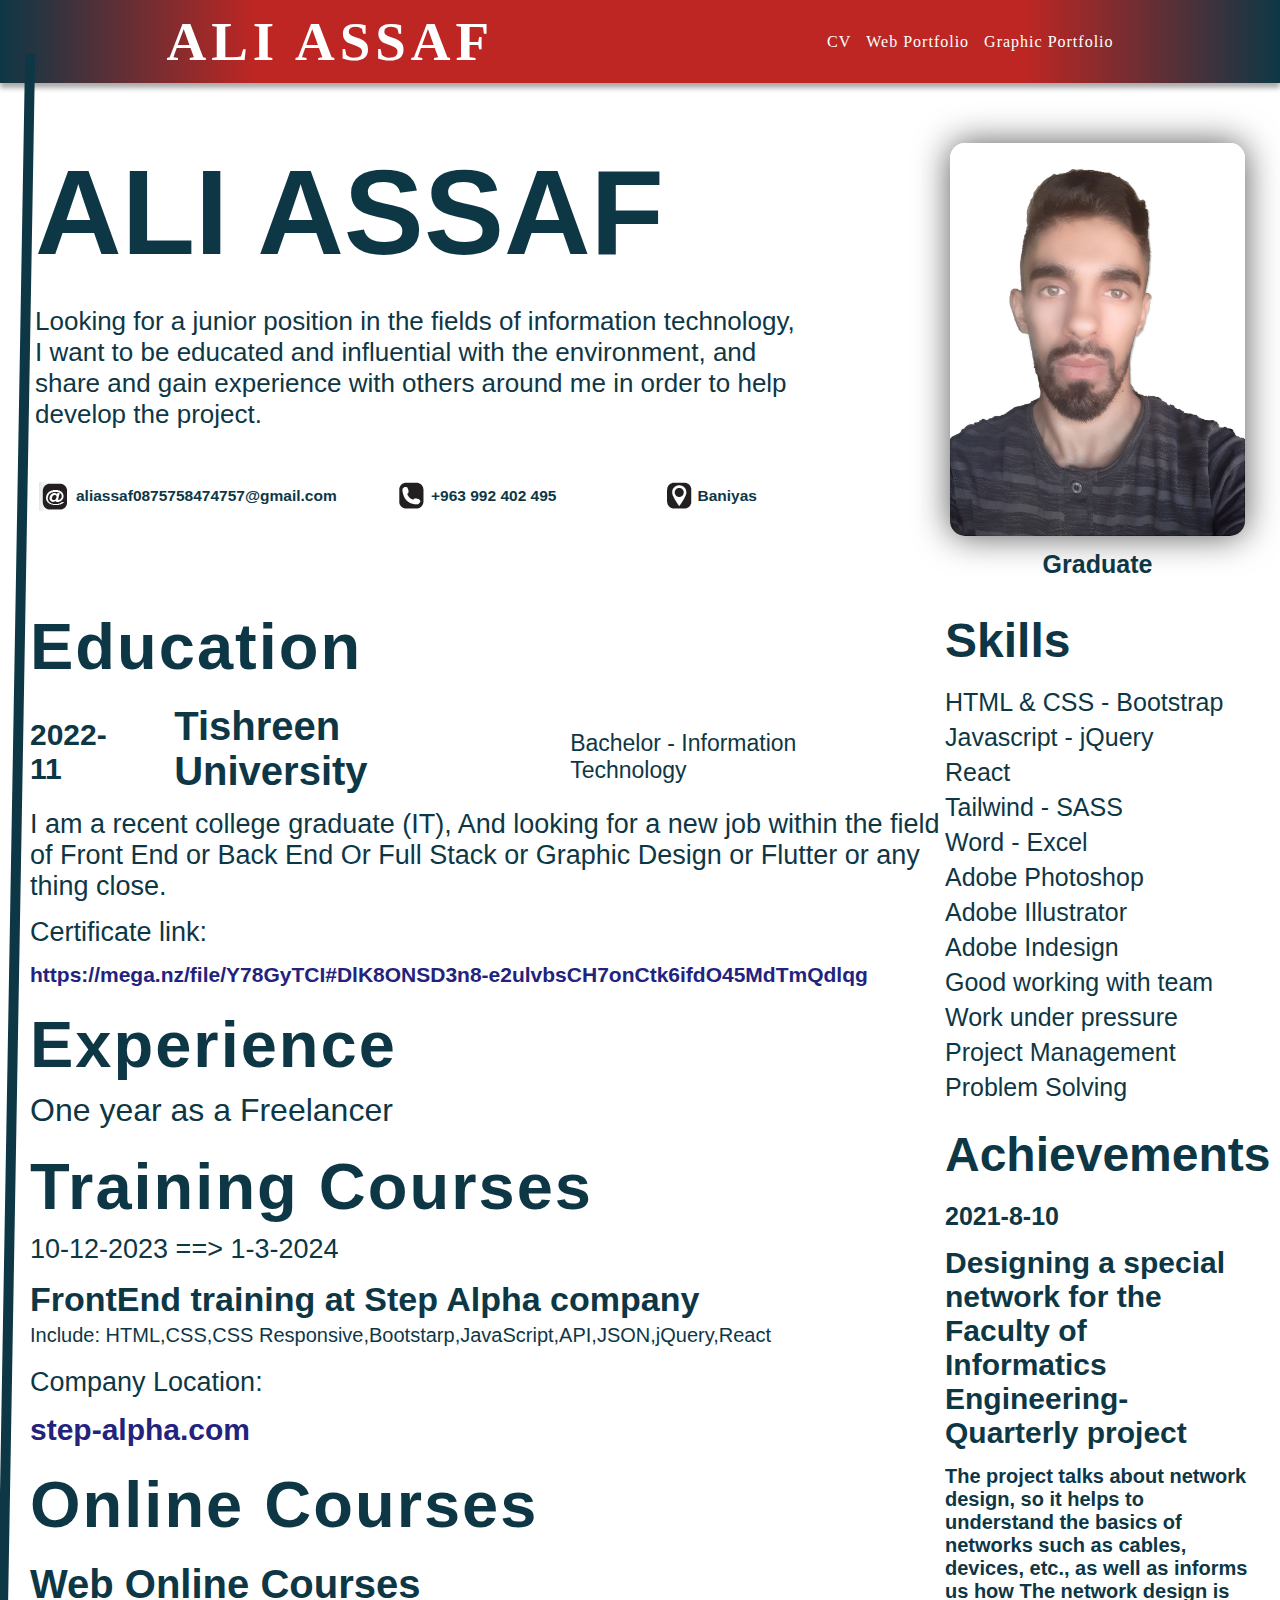
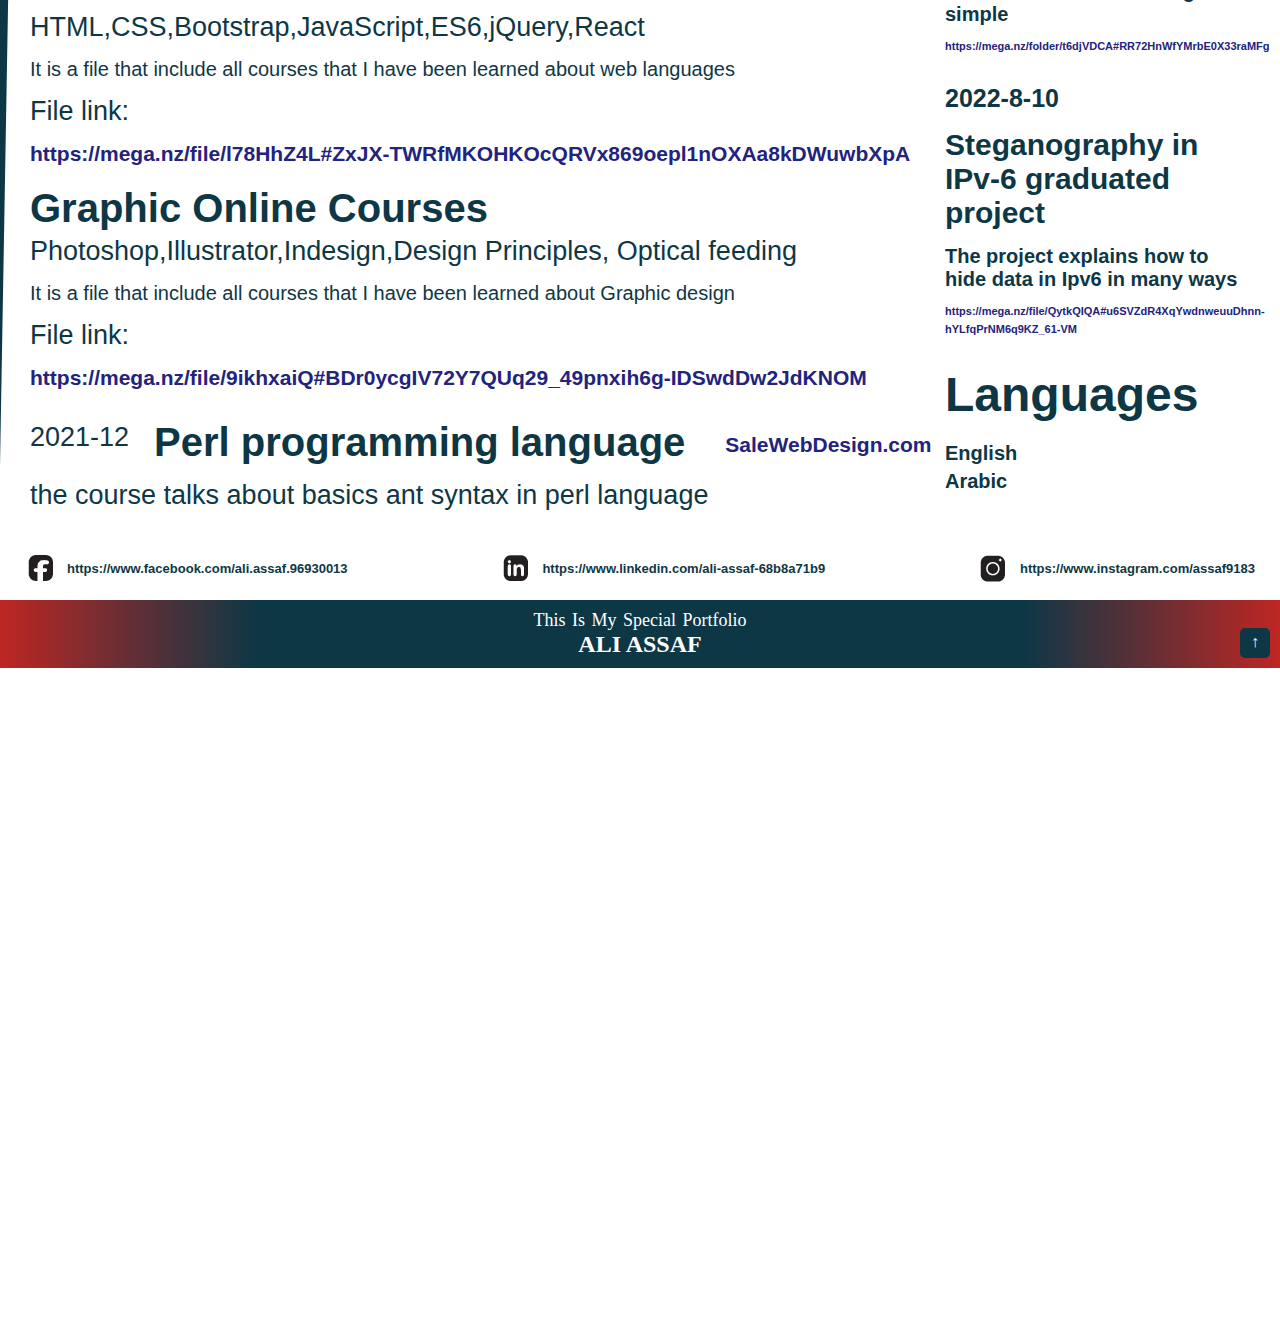
==== commit c9bf11ad: "updated cv" ====
--- a/index.html
+++ b/index.html
@@ -49,13 +49,9 @@
         </nav>
     </header>
 	<main class="cv-main">
-	    <div id="root">
-		    <div class="border"></div>
+        <div id="root">
+            <div class="border"></div>
 			<div class="header">
-			    <div class="myImg">
-                    <img src="./img/cv/myImg.jpg" alt="myImg">
-                    <h4>Graduate</h4>
-                </div>
                 <div class="intro">
                     <h1>ALI ASSAF</h1>
                     <p>
@@ -63,52 +59,39 @@
                     </p>
                     <div class="contact">
                         <div>
-                           <img src="./img/cv/email.png" alt="email">
+                            <img src="./img/cv/email.png" alt="email">
                             <a href="mailto:aliassaf0875758474757@gmail.com">aliassaf0875758474757@gmail.com</a>
                         </div>
                         <div>
-                           <img src="./img/cv/phone-number.png" alt="phone-number">
+                            <img src="./img/cv/phone-number.png" alt="phone-number">
                             <a href="+963 992 402 495">+963 992 402 495</a>
                         </div>
                         <div>
-                           <img src="./img/cv/location.png" alt="location">
+                            <img src="./img/cv/location.png" alt="location">
                             <span>Baniyas</span>
                         </div>
                     </div>
                 </div>
-                <div class="links">
-                   <h3>Links</h3>
-                    <div>
-                       <div>
-                        <img src="./img/cv/facebook.png" alt="facebook">
-                        <a href="https://www.facebook.com/ali.assaf.96930013">https://www.facebook.com/ali.assaf.96930013</a>
-                       </div>
-                       <div>
-                        <img src="./img/cv/linkedin.png" alt="linkedin">
-                        <a href="https://www.linkedin.com/ali-assaf-68b8a71b9">https://www.linkedin.com/ali-assaf-68b8a71b9</a>
-                       </div>
-                       <div>
-                        <img src="./img/cv/instagram.png" alt="instagram">
-                        <a href="https://www.instagram.com/assaf9183">https://www.instagram.com/assaf9183</a>
-                       </div>
-                    </div>
+                <div class="myImg">
+                    <img src="./img/cv/myImg.jpg" alt="myImg">
+                    <h4>Graduate</h4>
                 </div>
 			</div>
             <div class="container">
                 <div class="body">
-                   <div class="education">
-                    <h2>Education</h2>
-                    <div>
-                        <h5>2022-11</h5>
-                        <h3>Tishreen University</h3>
-                        <span>Bachelor - Information Technology</span>
-                    </div>
-                    <p>
-                       I am a recent college graduate (IT), And looking for a new job within the field of Front End or Back End Or Full Stack or Graphic Design or Flutter or any thing close.
-                    </p>
-                    <p>Certificate link:</p>
-                    <a href="https://mega.nz/file/Y78GyTCI#DlK8ONSD3n8-e2ulvbsCH7onCtk6ifdO45MdTmQdlqg">https://mega.nz/file/Y78GyTCI#DlK8ONSD3n8-e2ulvbsCH7onCtk6ifdO45MdTmQdlqg</a>
-                   </div>
+                    <div class="education">
+                        <h2>Education</h2>
+                        <div>
+                            <h5>2022-11</h5>
+                            <h3>Tishreen University</h3>
+                            <span>Bachelor - Information Technology</span>
+                        </div>
+                        <p>
+                        I am a recent college graduate (IT), And looking for a new job within the field of Front End or Back End Or Full Stack or Graphic Design or Flutter or any thing close.
+                        </p>
+                        <p>Certificate link:</p>
+                        <a href="https://mega.nz/file/Y78GyTCI#DlK8ONSD3n8-e2ulvbsCH7onCtk6ifdO45MdTmQdlqg">https://mega.nz/file/Y78GyTCI#DlK8ONSD3n8-e2ulvbsCH7onCtk6ifdO45MdTmQdlqg</a>
+                    </div>
                     <div class="experience">
                         <h2>Experience</h2>
                         <p>One year as a Freelancer</p>
@@ -124,15 +107,15 @@
                         <a href="https://www.step-alpha.com">step-alpha.com</a>
                     </div>
                     <div>
-                      <h2>Online Courses</h2>
+                        <h2>Online Courses</h2>
                         <div class="onlineCourses">
-                           <h3>Web Online Courses</h3>
-                           <p>HTML,CSS,Bootstrap,JavaScript,ES6,jQuery,React</p>
-                           <p>
-                            It is a file that include all courses that I have been learned about web languages
-                           </p>
-                           <p>File link:</p>
-                           <a href="https://mega.nz/file/l78HhZ4L#ZxJX-TWRfMKOHKOcQRVx869oepl1nOXAa8kDWuwbXpA">https://mega.nz/file/l78HhZ4L#ZxJX-TWRfMKOHKOcQRVx869oepl1nOXAa8kDWuwbXpA</a>
+                            <h3>Web Online Courses</h3>
+                            <p>HTML,CSS,Bootstrap,JavaScript,ES6,jQuery,React</p>
+                            <p>
+                                It is a file that include all courses that I have been learned about web languages
+                            </p>
+                            <p>File link:</p>
+                            <a href="https://mega.nz/file/l78HhZ4L#ZxJX-TWRfMKOHKOcQRVx869oepl1nOXAa8kDWuwbXpA">https://mega.nz/file/l78HhZ4L#ZxJX-TWRfMKOHKOcQRVx869oepl1nOXAa8kDWuwbXpA</a>
                         </div>
                         <div class="onlineCourses">
                             <h3>
@@ -140,30 +123,29 @@
                             </h3>
                             <p>Photoshop,Illustrator,Indesign,Design Principles, Optical feeding</p>
                             <p>
-                               It is a file that include all courses that I have been learned about Graphic design
+                                It is a file that include all courses that I have been learned about Graphic design
                             </p>
                             <p>File link:</p>
                             <a href="https://mega.nz/file/9ikhxaiQ#BDr0ycgIV72Y7QUq29_49pnxih6g-IDSwdDw2JdKNOM">https://mega.nz/file/9ikhxaiQ#BDr0ycgIV72Y7QUq29_49pnxih6g-IDSwdDw2JdKNOM</a>
                         </div>
                         <div class="onlineCourses">
-                          <div>
-                            <p>2021-12</p>
-                            <h3>Perl programming language</h3>
-                            <a href="https://www.SaleWebDesign.com">SaleWebDesign.com</a>
-                          </div> 
-                           <p>the course talks about basics ant syntax in perl language</p>
+                            <div>
+                                <p>2021-12</p>
+                                <h3>Perl programming language</h3>
+                                <a href="https://www.SaleWebDesign.com">SaleWebDesign.com</a>
+                            </div> 
+                            <p>the course talks about basics ant syntax in perl language</p>
                         </div>
                     </div>
                 </div>
                 <div class="sideBar">
                     <div class="skills">
-                      <h3>Skills</h3>
+                        <h3>Skills</h3>
                         <ul>
-                            <li>HTML & CSS</li>
-                            <li>Bootstrap</li>
-                            <li>Javascript</li>
-                            <li>jQurey</li>
+                            <li>HTML & CSS - Bootstrap</li>
+                            <li>Javascript - jQuery</li>
                             <li>React</li>
+                            <li>Tailwind - SASS</li>
                             <li>Word - Excel</li>
                             <li>Adobe Photoshop</li>
                             <li>Adobe Illustrator</li>
@@ -177,7 +159,7 @@
                     <div class="achievs">
                         <h3>Achievements</h3>
                         <div>
-                          <p>2021-8-10</p>
+                            <p>2021-8-10</p>
                             <h4>
                                 Designing a special network for the Faculty of Informatics Engineering-Quarterly project
                             </h4>
@@ -194,12 +176,27 @@
                         </div>
                     </div>
                     <div class="languages">
-                       <h3>Languages</h3>
+                        <h3>Languages</h3>
                         <ul>
                             <li>English</li>
                             <li>Arabic</li>
                         </ul>
                     </div>
+                </div>
+            </div>
+            <div class="links">
+                <h3>Links</h3>
+                <div>
+                    <img src="./img/cv/facebook.png" alt="facebook">
+                    <a href="https://www.facebook.com/ali.assaf.96930013">https://www.facebook.com/ali.assaf.96930013</a>
+                </div>
+                <div>
+                    <img src="./img/cv/linkedin.png" alt="linkedin">
+                    <a href="https://www.linkedin.com/ali-assaf-68b8a71b9">https://www.linkedin.com/ali-assaf-68b8a71b9</a>
+                </div>
+                <div>
+                    <img src="./img/cv/instagram.png" alt="instagram">
+                    <a href="https://www.instagram.com/assaf9183">https://www.instagram.com/assaf9183</a>
                 </div>
             </div>
 		</div>
--- a/css/style.css
+++ b/css/style.css
@@ -8,17 +8,17 @@
 }
 html, *{
     -webkit-scroll-behavior: smooth;
-       -moz-scroll-behavior: smooth;
-            -o-scroll-behavior: smooth;
-                scroll-behavior: smooth;
+    -moz-scroll-behavior: smooth;
+    -o-scroll-behavior: smooth;
+    scroll-behavior: smooth;
 }
 a{
     color: rgb(35, 35, 126);
     -webkit-text-decoration: none;
-       -moz-text-decoration: none;
-         -ms-text-decoration: none;
-            -o-text-decoration: none;
-                 text-decoration: none;
+    -moz-text-decoration: none;
+    -ms-text-decoration: none;
+    -o-text-decoration: none;
+    text-decoration: none;
 }
 
 :root{
@@ -81,10 +81,10 @@
                     font-weight: 700;
                     padding: 27px var(--primary-padding);
                     -webkit-border-radius: 7px;
-                        -moz-border-radius: 7px;
-                          -ms-border-radius: 7px;
-                             -o-border-radius: 7px;
-                                  border-radius: 7px;
+                    -moz-border-radius: 7px;
+                    -ms-border-radius: 7px;
+                    -o-border-radius: 7px;
+                    border-radius: 7px;
                 }
             }
         }
@@ -97,22 +97,23 @@
             text-align: center;
             height: 40vh;
             .navbar-title{
-                height: 50%;
+                height: 40%;
                 font-size: 65px;
                 padding: calc(var(--primary-padding)*2) 0;
+                margin-bottom: 10px;
             }
             .navbar-menu{
                 width: 100%;
-                height: 50%;
+                height: 60%;
                 display: block;
+                font-size: 20px;
+                font-weight: 100;
                 .navbar-menu_item{
                     width: 100%;
                     height: 30%;
                     a{
                         margin: 20px 0;
                         padding: 20px;
-                        font-size: 20px;
-                        font-weight: 100;
                     }
                     a:hover{
                         padding: 10px 15px;
@@ -129,6 +130,7 @@
     background-image: linear-gradient(to right,var(--primary-color) 0%,var(--secondary-color) 20%,var(--secondary-color) 80%,var(--primary-color) 100%);
     text-align: center;
     color: white;
+    padding: 10px 0;
     position: relative;
     p{
         font-size: 18px;
@@ -149,12 +151,13 @@
         text-align: center;
         background-color: var(--secondary-color);
         -webkit-border-radius: 5px;
-            -moz-border-radius: 5px;
-              -ms-border-radius: 5px;
-                 -o-border-radius: 5px;
-                      border-radius: 5px;
+        -moz-border-radius: 5px;
+        -ms-border-radius: 5px;
+        -o-border-radius: 5px;
+        border-radius: 5px;
         cursor: pointer;
         color: white;
+        padding: 5px;
         &:hover{
             background-color: transparent;
             box-shadow: 0 0 calc(var(--box-shadow-blur)*2) var(--secondary-color);
@@ -163,15 +166,15 @@
 }
 
 .cv-main{
-    margin-top: 62px;
+    margin-top: 60px;
     color: var(--secondary-color);
     .border{
         height: 320vh;
         -webkit-border-left: 10px solid var(--secondary-color);
             -moz-border-left: 10px solid var(--secondary-color);
-              -ms-border-left: 10px solid var(--secondary-color);
-                 -o-border-left: 10px solid var(--secondary-color);
-                      border-left: 10px solid var(--secondary-color);
+            -ms-border-left: 10px solid var(--secondary-color);
+            -o-border-left: 10px solid var(--secondary-color);
+            border-left: 10px solid var(--secondary-color);
         position: absolute;
         margin-top: -10vh;
         -webkit-transform: rotate(1deg);
@@ -182,21 +185,22 @@
         display: -moz-grid;
         display: -ms-grid;
         display: grid;
-        grid-template-columns: 25% 50% 25%;
-        margin: 30px;
+        grid-template-columns: 75% 25%;
+        margin: 0 30px;
         font-family: 'Arial Rounded MT', Arial, sans-serif;
         justify-content: center;
         & div{
             margin: 0 5px;
         }
         & .myImg{
+            text-align: center;
             & img{
-                width: 90%;
+                width: 100%;
                 -webkit-border-radius: 15px;
-                    -moz-border-radius: 15px;
-                      -ms-border-radius: 15px;
-                         -o-border-radius: 15px;
-                              border-radius: 15px;
+                -moz-border-radius: 15px;
+                -ms-border-radius: 15px;
+                -o-border-radius: 15px;
+                border-radius: 15px;
                 box-shadow: 0 0 35px rgb(88, 88, 88);
             }
             & h4{
@@ -210,14 +214,17 @@
                 margin-bottom: 10px;
             }
             & p{
-                font-size: 25px;
-                font-weight: 600;
+                width: 85%;
+                font-size: 26px;
+                font-weight: 500;
+                margin-top: 25px;
             }
             & .contact{
                 display: -moz-grid;
                 display: -ms-grid;
                 display: grid;
-                grid-template-columns: 50% 30% 25%;
+                grid-template-columns: 40% 30% 30%;
+                margin-top: 25px;
                 & div{
                     display: -webkit-box;
                     display: -moz-box;
@@ -232,41 +239,11 @@
                     & a,span{
                         font-size: 15.5px;
                         -webkit-text-decoration: none;
-                            -moz-text-decoration: none;
-                              -ms-text-decoration: none;
-                                 -o-text-decoration: none;
-                                     text-decoration: none;
+                        -moz-text-decoration: none;
+                        -ms-text-decoration: none;
+                        -o-text-decoration: none;
+                        text-decoration: none;
                         color: var(--secondary-color);
-                        font-weight: 600;
-                    }
-                }
-            }
-        }
-        & .links{
-            margin: 75px 0;
-            & h3{
-                font-size:40px;
-            }
-            & div{
-                & div{
-                    display: -webkit-box;
-                    display: -moz-box;
-                    display: -ms-flexbox;
-                    display: -webkit-flex;
-                    display: flex;
-                    margin: 10px -5px;
-                    align-items: center;
-                    & img{
-                        margin-right: 10px;
-                    }
-                    & a{
-                        font-size: 13px;
-                        color: var(--secondary-color);
-                        -webkit-text-decoration: none;
-                            -moz-text-decoration: none;
-                              -ms-text-decoration: none;
-                                 -o-text-decoration: none;
-                                      text-decoration: none;
                         font-weight: 600;
                     }
                 }
@@ -278,7 +255,8 @@
         display: -ms-grid;
         display: grid;
         grid-template-columns: 75% 25%;
-        margin: 30px;
+        margin: 0 30px;
+        margin-bottom: 0px;
         font-family: 'Arial Rounded MT', Arial, sans-serif;
         align-items: center;
         justify-content: center;
@@ -312,16 +290,16 @@
                     }
                 }
                 & p{
-                    font-size: 29px;
+                    font-size: 27px;
                     margin-bottom: 15px;
                     margin-right: 5px;
                 }
                 & a{
                     -webkit-text-decoration: none;
-                        -moz-text-decoration: none;
-                          -ms-text-decoration: none;
-                             -o-text-decoration: none;
-                                  text-decoration: none;
+                    -moz-text-decoration: none;
+                    -ms-text-decoration: none;
+                    -o-text-decoration: none;
+                    text-decoration: none;
                     font-weight: bold;
                     font-size: 21px;
                 }
@@ -362,17 +340,17 @@
             & div{
                 & h3{
                     font-size: 48px;
-                    margin-bottom: 25px;
+                    margin-bottom: 20px;
                 }
             }
             & .skills{
                 & ul{
                     list-style-type: none;
-                    margin-bottom: 30px;
+                    margin-bottom: 25px;
                     & li{
                         font-size: 25px;
-                        font-weight: 600;
-                        margin-bottom: 10px;
+                        font-weight: 400;
+                        margin-bottom: 6px;
                     }
                 }
             }
@@ -395,10 +373,10 @@
                     }
                     & a{
                         -webkit-text-decoration: none;
-                           -moz-text-decoration: none;
-                             -ms-text-decoration: none;
-                                -o-text-decoration: none;
-                                     text-decoration: none;
+                        -moz-text-decoration: none;
+                        -ms-text-decoration: none;
+                        -o-text-decoration: none;
+                        text-decoration: none;
                         font-size: 11px;
                         font-weight: 600;
                     }
@@ -417,11 +395,48 @@
             }
         }
     }
+    & .links{
+        font-family: 'Arial Rounded MT', Arial, sans-serif;
+        margin: 5px 30px;
+        display: -webkit-box;
+        display: -moz-box;
+        display: -ms-flexbox;
+        display: -webkit-flex;
+        display: flex;
+        justify-content: space-between;
+        align-items: center;
+        h3{
+            display: none;
+        }
+        & div{
+            display: -webkit-box;
+            display: -moz-box;
+            display: -ms-flexbox;
+            display: -webkit-flex;
+            display: flex;
+            align-items: center;
+            margin: 10px -5px;
+            & img{
+                margin-right: 10px;
+            }
+            & a{
+                font-size: 13px;
+                color: var(--secondary-color);
+                -webkit-text-decoration: none;
+                -moz-text-decoration: none;
+                -ms-text-decoration: none;
+                -o-text-decoration: none;
+                text-decoration: none;
+                font-weight: 600;
+            }
+        }
+    }
 }
 @media (max-width: 768px){
     .cv-main{
         .header{
-            display: block;
+            display: flex;
+            flex-direction: column-reverse;
             & div{
                 margin: 0 10px;
             }
@@ -451,25 +466,6 @@
                         }
                         & a,span{
                             font-size: 13px;
-                            font-weight: 500;
-                        }
-                    }
-                }
-            }
-            & .links{
-                margin-top: 15px;
-                margin-bottom: 75px;
-                & h3{
-                    font-size:30px;
-                }
-                & div{
-                    & div{
-                        margin: 5px 0px;
-                        & img{
-                            margin-right: 5px;
-                        }
-                        & a{
-                            font-size: 12px;
                             font-weight: 500;
                         }
                     }
@@ -579,6 +575,26 @@
                             font-weight: 500;
                             margin-bottom: 0px;
                         }
+                    }
+                }
+            }
+        }
+        & .links{
+            margin-top: 15px;
+            display: block;
+            h3{
+                display: block;
+                font-size: 35px;
+            }
+            & div{
+                & div{
+                    margin: 5px 0px;
+                    & img{
+                        margin-right: 5px;
+                    }
+                    & a{
+                        font-size: 12px;
+                        font-weight: 500;
                     }
                 }
             }
@@ -779,9 +795,228 @@
     display: -webkit-flex;
     display: flex;
     -webkit-transition: all -.4s ease-in;
+    -moz-transition: all -.4s ease-in;
+    -o-transition: all -.4s ease-in;
+    transition: all -.4s ease-in;
+    font-family: "Cairo";
+    .type-menu{
+        width: 20%;
+        margin: 10px 0;
+        padding: 10px;
+        color: var(--secondary-color);
+        font-size: 18px;
+        -webkit-border-right: 2px solid var(--secondary-color);
+        -moz-border-right: 2px solid var(--secondary-color);
+        -ms-border-right: 2px solid var(--secondary-color);
+        -o-border-right: 2px solid var(--secondary-color);
+        border-right: 2px solid var(--secondary-color);
+        -webkit-border-radius: 10px;
+        -moz-border-radius: 10px;
+        -ms-border-radius: 10px;
+        -o-border-radius: 10px;
+        border-radius: 10px;
+        .type-list{
+            .type-list-item{
+                background-color: #eeeeee;
+                margin: 10px 0;
+                text-align: center;
+                -webkit-border-radius: 7px;
+                -moz-border-radius: 7px;
+                -ms-border-radius: 7px;
+                -o-border-radius: 7px;
+                border-radius: 7px;
+                cursor: pointer;
+                -webkit-border: 1px solid var(--secondary-color);
+                -moz-border: 1px solid var(--secondary-color);
+                -ms-border: 1px solid var(--secondary-color);
+                -o-border: 1px solid var(--secondary-color);
+                border: 1px solid var(--secondary-color);
+            }
+            .type-list-item:hover{
+                color: var(--primary-color);
+                font-size: 21px;
+                background-color: #dddddd;
+                -webkit-border: 1px solid var(--primary-color);
+                -moz-border: 1px solid var(--primary-color);
+                -ms-border: 1px solid var(--primary-color);
+                -o-border: 1px solid var(--primary-color);
+                border: 1px solid var(--primary-color);
+            }
+        }
+    }
+    .site-cards{
+        -webkit-transition: all -.4s ease-in;
         -moz-transition: all -.4s ease-in;
-             -o-transition: all -.4s ease-in;
-                  transition: all -.4s ease-in;
+        -o-transition: all -.4s ease-in;
+        transition: all -.4s ease-in;
+        width: 80%;
+        padding: 15px;
+        display: -moz-grid;
+        display: -ms-grid;
+        display: grid;
+        grid-template-columns:  repeat(3,32%);
+        justify-content: space-between;
+        gap: 25px;
+        .site-card{
+            width: 100%;
+            height: 75vh;
+            background-color: var(--secondary-color);
+            padding: 10px;
+            -webkit-border-radius: 10px;
+            -moz-border-radius: 10px;
+            -ms-border-radius: 10px;
+            -o-border-radius: 10px;
+            border-radius: 10px;
+            color: #eeeeee;
+            text-align: left;
+            box-shadow: -5px 5px 10px var(--primary-color),5px -5px 10px var(--secondary-color);
+            position: relative;
+            & img{
+            margin-bottom: 10px;
+            width: 100%;
+            height: 55%;
+            -webkit-border-radius: 10px;
+            -moz-border-radius: 10px;
+            -ms-border-radius: 10px;
+            -o-border-radius: 10px;
+            border-radius: 10px;
+            }
+            .site-info{
+                h2{
+                    font-size: 27px;
+                    font-weight: bolder;
+                }
+                h4{
+                    font-size: 15px;
+                    font-weight: 700;
+                }
+                p{
+                    font-size: 13px;
+                    font-weight: 400;
+                }
+            }
+        }
+    }
+}
+@media (max-width: 768px) {
+    main{
+        display: block;
+        .type-menu{
+            width: 100%;
+            font-size: 20px;
+            -webkit-border-bottom: 2px solid var(--secondary-color);
+                -moz-border-bottom: 2px solid var(--secondary-color);
+                  -ms-border-bottom: 2px solid var(--secondary-color);
+                     -o-border-bottom: 2px solid var(--secondary-color);
+                          border-bottom: 2px solid var(--secondary-color);
+            -webkit-border-right: none;
+                -moz-border-right: none;
+                  -ms-border-right: none;
+                     -o-border-right: none;
+                          border-right: none;
+            .type-list{
+                display: -webkit-box;
+                display: -moz-box;
+                display: -ms-flexbox;
+                display: -webkit-flex;
+                display: flex;
+                justify-content: space-between;
+                align-items: center;
+                flex-wrap: wrap;
+                list-style-type: none;
+                .type-list-item{
+                    width: 45%;
+                }
+            }
+        }
+        .site-cards{
+            width: 100%;
+            display: block;
+            .site-card{
+                margin-bottom: 15px;
+                height: 525px;
+                .site-info{
+                    h2{
+                        font-size: 30px;
+                    }
+                    h4{
+                        font-size: 17px;
+                    }
+                    p{
+                        font-size: 15px;
+                    }
+                }
+            }
+        }
+    }
+}
+@media (max-width: 992px) and (min-width: 768px){
+    main{
+        display: block;
+        .type-menu{
+            width: 100%;
+            font-size: 20px;
+            -webkit-border-bottom: 2px solid var(--secondary-color);
+                -moz-border-bottom: 2px solid var(--secondary-color);
+                  -ms-border-bottom: 2px solid var(--secondary-color);
+                     -o-border-bottom: 2px solid var(--secondary-color);
+                          border-bottom: 2px solid var(--secondary-color);
+            -webkit-border-right: none;
+                -moz-border-right: none;
+                  -ms-border-right: none;
+                     -o-border-right: none;
+                          border-right: none;
+            .type-list{
+                display: -webkit-box;
+                display: -moz-box;
+                display: -ms-flexbox;
+                display: -webkit-flex;
+                display: flex;
+                justify-content: space-around;
+                align-items: center;
+                flex-wrap: wrap;
+                list-style-type: none;
+                .type-list-item{
+                    width: 30%;
+                }
+            }
+        }
+        .site-cards{
+            width: 100%;
+            display: -moz-grid;
+            display: -ms-grid;
+            display: grid;
+            grid-template-columns:  repeat(2,46%);
+            justify-content: space-around;
+            align-items: center;
+            .site-card{
+                height: 75vh;
+                .site-info{
+                    h2{
+                        font-size: 27px;
+                    }
+                    h4{
+                        font-size: 16px;
+                    }
+                    p{
+                        font-size: 14px;
+                    }
+                }
+            }
+        }
+    }
+}
+
+.graphic-main{
+    display: -webkit-box;
+    display: -moz-box;
+    display: -ms-flexbox;
+    display: -webkit-flex;
+    display: flex;
+    -webkit-transition: all -.4s ease-in;
+    -moz-transition: all -.4s ease-in;
+    -o-transition: all -.4s ease-in;
+    transition: all -.4s ease-in;
     font-family: "Cairo";
     .type-menu{
         width: 20%;
@@ -828,230 +1063,11 @@
             }
         }
     }
-    .site-cards{
-        -webkit-transition: all -.4s ease-in;
-            -moz-transition: all -.4s ease-in;
-                 -o-transition: all -.4s ease-in;
-                      transition: all -.4s ease-in;
-        width: 80%;
-        padding: 15px;
-        display: -moz-grid;
-        display: -ms-grid;
-        display: grid;
-        grid-template-columns:  repeat(3,32%);
-        justify-content: space-between;
-        gap: 25px;
-        .site-card{
-            width: 100%;
-            height: 75vh;
-            background-color: var(--secondary-color);
-            padding: 10px;
-            -webkit-border-radius: 10px;
-                -moz-border-radius: 10px;
-                  -ms-border-radius: 10px;
-                     -o-border-radius: 10px;
-                          border-radius: 10px;
-            color: #eeeeee;
-            text-align: left;
-            box-shadow: -5px 5px 10px var(--primary-color),5px -5px 10px var(--secondary-color);
-            position: relative;
-            & img{
-            margin-bottom: 10px;
-            width: 100%;
-            height: 55%;
-            -webkit-border-radius: 10px;
-                -moz-border-radius: 10px;
-                    -ms-border-radius: 10px;
-                        -o-border-radius: 10px;
-                            border-radius: 10px;
-            }
-            .site-info{
-                h2{
-                    font-size: 27px;
-                    font-weight: bolder;
-                }
-                h4{
-                    font-size: 15px;
-                    font-weight: 700;
-                }
-                p{
-                    font-size: 13px;
-                    font-weight: 400;
-                }
-            }
-        }
-    }
-}
-@media (max-width: 768px) {
-    main{
-        display: block;
-        .type-menu{
-            width: 100%;
-            font-size: 20px;
-            -webkit-border-bottom: 2px solid var(--secondary-color);
-                -moz-border-bottom: 2px solid var(--secondary-color);
-                  -ms-border-bottom: 2px solid var(--secondary-color);
-                     -o-border-bottom: 2px solid var(--secondary-color);
-                          border-bottom: 2px solid var(--secondary-color);
-            -webkit-border-right: none;
-                -moz-border-right: none;
-                  -ms-border-right: none;
-                     -o-border-right: none;
-                          border-right: none;
-            .type-list{
-                display: -webkit-box;
-                display: -moz-box;
-                display: -ms-flexbox;
-                display: -webkit-flex;
-                display: flex;
-                justify-content: space-between;
-                align-items: center;
-                flex-wrap: wrap;
-                list-style-type: none;
-                .type-list-item{
-                    width: 45%;
-                }
-            }
-        }
-        .site-cards{
-            width: 100%;
-            display: block;
-            .site-card{
-                margin-bottom: 15px;
-                height: 525px;
-                .site-info{
-                    h2{
-                        font-size: 30px;
-                    }
-                    h4{
-                        font-size: 17px;
-                    }
-                    p{
-                        font-size: 15px;
-                    }
-                }
-            }
-        }
-    }
-}
-@media (max-width: 992px) and (min-width: 768px){
-    main{
-        display: block;
-        .type-menu{
-            width: 100%;
-            font-size: 20px;
-            -webkit-border-bottom: 2px solid var(--secondary-color);
-                -moz-border-bottom: 2px solid var(--secondary-color);
-                  -ms-border-bottom: 2px solid var(--secondary-color);
-                     -o-border-bottom: 2px solid var(--secondary-color);
-                          border-bottom: 2px solid var(--secondary-color);
-            -webkit-border-right: none;
-                -moz-border-right: none;
-                  -ms-border-right: none;
-                     -o-border-right: none;
-                          border-right: none;
-            .type-list{
-                display: -webkit-box;
-                display: -moz-box;
-                display: -ms-flexbox;
-                display: -webkit-flex;
-                display: flex;
-                justify-content: space-around;
-                align-items: center;
-                flex-wrap: wrap;
-                list-style-type: none;
-                .type-list-item{
-                    width: 30%;
-                }
-            }
-        }
-        .site-cards{
-            width: 100%;
-            display: -moz-grid;
-            display: -ms-grid;
-            display: grid;
-            grid-template-columns:  repeat(2,46%);
-            justify-content: space-around;
-            align-items: center;
-            .site-card{
-                height: 75vh;
-                .site-info{
-                    h2{
-                        font-size: 27px;
-                    }
-                    h4{
-                        font-size: 16px;
-                    }
-                    p{
-                        font-size: 14px;
-                    }
-                }
-            }
-        }
-    }
-}
-
-.graphic-main{
-    display: -webkit-box;
-    display: -moz-box;
-    display: -ms-flexbox;
-    display: -webkit-flex;
-    display: flex;
-    -webkit-transition: all -.4s ease-in;
-        -moz-transition: all -.4s ease-in;
-             -o-transition: all -.4s ease-in;
-                  transition: all -.4s ease-in;
-    font-family: "Cairo";
-    .type-menu{
-        width: 20%;
-        margin: 10px 0;
-        padding: 10px;
-        color: var(--secondary-color);
-        font-size: 18px;
-        -webkit-border-right: 2px solid var(--secondary-color);
-            -moz-border-right: 2px solid var(--secondary-color);
-              -ms-border-right: 2px solid var(--secondary-color);
-                 -o-border-right: 2px solid var(--secondary-color);
-                      border-right: 2px solid var(--secondary-color);
-        -webkit-border-radius: 10px;
-            -moz-border-radius: 10px;
-              -ms-border-radius: 10px;
-                 -o-border-radius: 10px;
-                      border-radius: 10px;
-        .type-list{
-            .type-list-item{
-                background-color: #eeeeee;
-                margin: 10px 0;
-                text-align: center;
-                -webkit-border-radius: 7px;
-                    -moz-border-radius: 7px;
-                      -ms-border-radius: 7px;
-                         -o-border-radius: 7px;
-                              border-radius: 7px;
-                cursor: pointer;
-                -webkit-border: 1px solid var(--secondary-color);
-                    -moz-border: 1px solid var(--secondary-color);
-                      -ms-border: 1px solid var(--secondary-color);
-                         -o-border: 1px solid var(--secondary-color);
-                              border: 1px solid var(--secondary-color);
-            }
-            .type-list-item:hover{
-                color: var(--primary-color);
-                font-size: 21px;
-                background-color: #dddddd;
-                -webkit-border: 1px solid var(--primary-color);
-                    -moz-border: 1px solid var(--primary-color);
-                      -ms-border: 1px solid var(--primary-color);
-                         -o-border: 1px solid var(--primary-color);
-                              border: 1px solid var(--primary-color);
-            }
-        }
-    }
     .graphic-cards{
         -webkit-transition: all -.4s ease-in;
-            -moz-transition: all -.4s ease-in;
-                 -o-transition: all -.4s ease-in;
-                      transition: all -.4s ease-in;
+        -moz-transition: all -.4s ease-in;
+        -o-transition: all -.4s ease-in;
+        transition: all -.4s ease-in;
         width: 80%;
         display: -moz-grid;
         display: -ms-grid;
@@ -1066,10 +1082,10 @@
             height: 110vh;
             text-align: center;
             -webkit-border-radius: 8px;
-                -moz-border-radius: 8px;
-                  -ms-border-radius: 8px;
-                     -o-border-radius: 8px;
-                          border-radius: 8px;
+            -moz-border-radius: 8px;
+            -ms-border-radius: 8px;
+            -o-border-radius: 8px;
+            border-radius: 8px;
             padding: 10px;
             margin: 10px;
             
@@ -1082,10 +1098,10 @@
                 width: 100%;
                 height: 70%;
                 -webkit-border-radius: 8px;
-                    -moz-border-radius: 8px;
-                      -ms-border-radius: 8px;
-                         -o-border-radius: 8px;
-                              border-radius: 8px;
+                -moz-border-radius: 8px;
+                -ms-border-radius: 8px;
+                -o-border-radius: 8px;
+                border-radius: 8px;
             }
             div{
                 margin-left: 10px;
@@ -1101,19 +1117,21 @@
                     font-size: 15px;
                 }
             }
-            a{
+            article{
                 width: 90%;
-                color: white;
                 padding: 5px 25px;
                 -webkit-border-radius: 8px;
-                    -moz-border-radius: 8px;
-                      -ms-border-radius: 8px;
-                         -o-border-radius: 8px;
-                              border-radius: 8px;
+                -moz-border-radius: 8px;
+                -ms-border-radius: 8px;
+                -o-border-radius: 8px;
+                border-radius: 8px;
                 background-image: linear-gradient(161deg,var(--secondary-color) 25%,var(--primary-color) 80%);
                 position: absolute;
                 bottom: 10px;
                 left: 16px;
+                a{
+                    color: white;
+                }
             }
         }
         .card::before{
@@ -1123,10 +1141,10 @@
             width: calc(100% - calc(2*3px));
             height: calc(100% - calc(2*3px));
             -webkit-border-radius: 8px;
-                -moz-border-radius: 8px;
-                  -ms-border-radius: 8px;
-                     -o-border-radius: 8px;
-                          border-radius: 8px;
+            -moz-border-radius: 8px;
+            -ms-border-radius: 8px;
+            -o-border-radius: 8px;
+            border-radius: 8px;
             position: absolute;
             left: 3px;
             top: 3px;
@@ -1141,15 +1159,15 @@
             width: 100%;
             font-size: 20px;
             -webkit-border-bottom: 2px solid var(--secondary-color);
-               -moz-border-bottom: 2px solid var(--secondary-color);
-                -ms-border-bottom: 2px solid var(--secondary-color);
-                 -o-border-bottom: 2px solid var(--secondary-color);
-                    border-bottom: 2px solid var(--secondary-color);
+            -moz-border-bottom: 2px solid var(--secondary-color);
+            -ms-border-bottom: 2px solid var(--secondary-color);
+            -o-border-bottom: 2px solid var(--secondary-color);
+            border-bottom: 2px solid var(--secondary-color);
             -webkit-border-right: none;
-               -moz-border-right: none;
-                -ms-border-right: none;
-                 -o-border-right: none;
-                    border-right: none;
+            -moz-border-right: none;
+            -ms-border-right: none;
+            -o-border-right: none;
+            border-right: none;
             .type-list{
                 display: -webkit-box;
                 display: -moz-box;
@@ -1194,15 +1212,15 @@
             width: 100%;
             font-size: 20px;
             -webkit-border-bottom: 2px solid var(--secondary-color);
-                -moz-border-bottom: 2px solid var(--secondary-color);
-                  -ms-border-bottom: 2px solid var(--secondary-color);
-                     -o-border-bottom: 2px solid var(--secondary-color);
-                          border-bottom: 2px solid var(--secondary-color);
+            -moz-border-bottom: 2px solid var(--secondary-color);
+            -ms-border-bottom: 2px solid var(--secondary-color);
+            -o-border-bottom: 2px solid var(--secondary-color);
+            border-bottom: 2px solid var(--secondary-color);
             -webkit-border-right: none;
-                -moz-border-right: none;
-                  -ms-border-right: none;
-                     -o-border-right: none;
-                          border-right: none;
+            -moz-border-right: none;
+            -ms-border-right: none;
+            -o-border-right: none;
+            border-right: none;
             .type-list{
                 display: -webkit-box;
                 display: -moz-box;
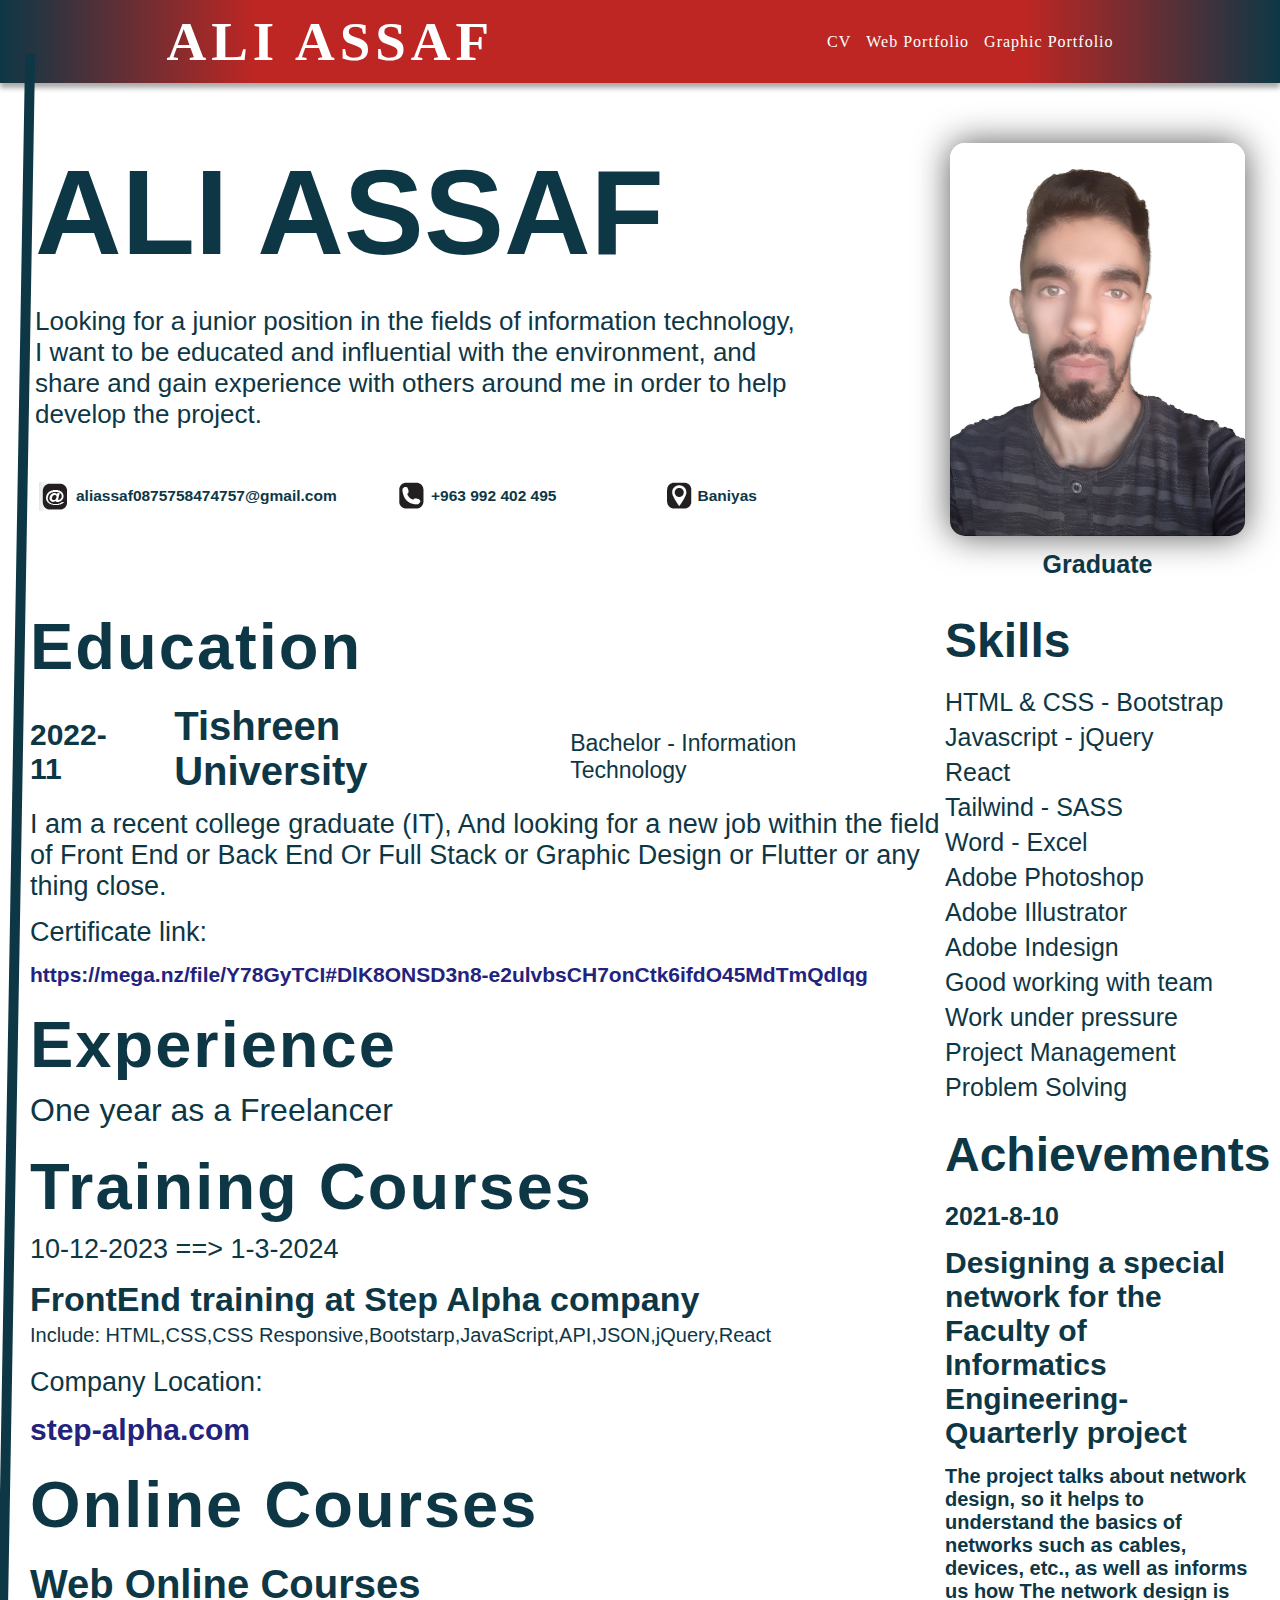
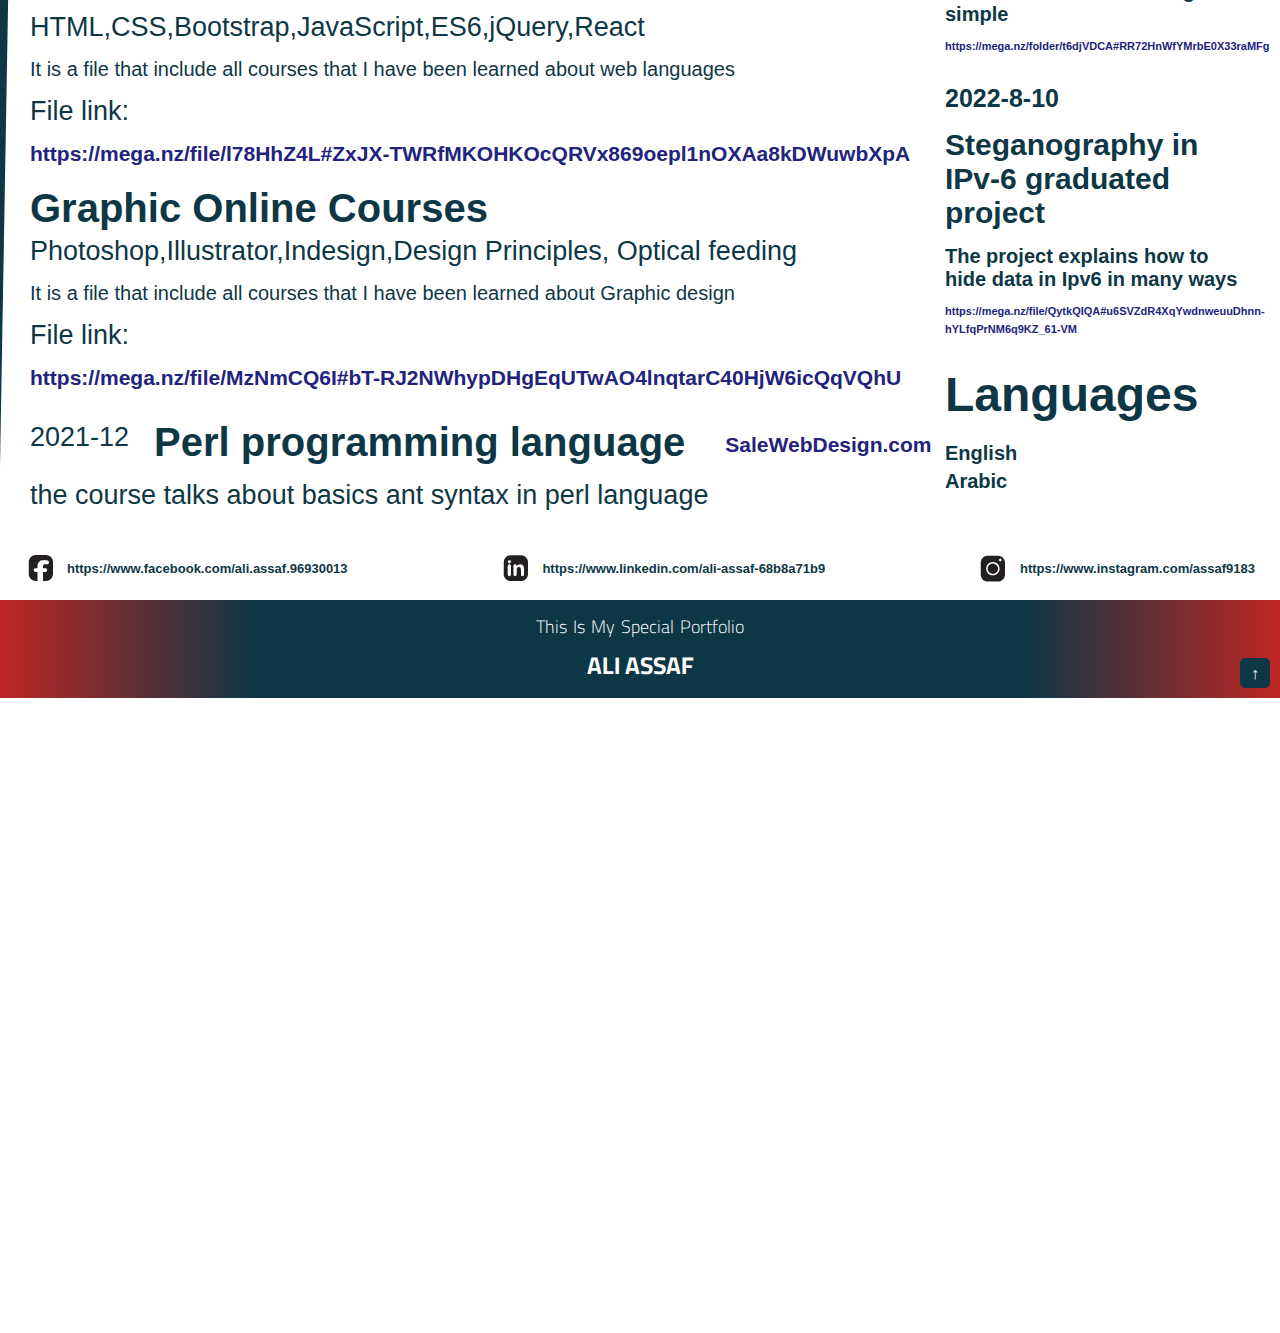
==== commit 2305ad6d: "update graphic courses link" ====
--- a/index.html
+++ b/index.html
@@ -126,7 +126,7 @@
                                 It is a file that include all courses that I have been learned about Graphic design
                             </p>
                             <p>File link:</p>
-                            <a href="https://mega.nz/file/9ikhxaiQ#BDr0ycgIV72Y7QUq29_49pnxih6g-IDSwdDw2JdKNOM">https://mega.nz/file/9ikhxaiQ#BDr0ycgIV72Y7QUq29_49pnxih6g-IDSwdDw2JdKNOM</a>
+                            <a href="https://mega.nz/file/MzNmCQ6I#bT-RJ2NWhypDHgEqUTwAO4lnqtarC40HjW6icQqVQhU">https://mega.nz/file/MzNmCQ6I#bT-RJ2NWhypDHgEqUTwAO4lnqtarC40HjW6icQqVQhU</a>
                         </div>
                         <div class="onlineCourses">
                             <div>
@@ -188,15 +188,15 @@
                 <h3>Links</h3>
                 <div>
                     <img src="./img/cv/facebook.png" alt="facebook">
-                    <a href="https://www.facebook.com/ali.assaf.96930013">https://www.facebook.com/ali.assaf.96930013</a>
+                    <a href="https://www.facebook.com/ali.assaf.96930013" class="social-link">https://www.facebook.com/ali.assaf.96930013</a>
                 </div>
                 <div>
                     <img src="./img/cv/linkedin.png" alt="linkedin">
-                    <a href="https://www.linkedin.com/ali-assaf-68b8a71b9">https://www.linkedin.com/ali-assaf-68b8a71b9</a>
+                    <a href="https://www.linkedin.com/ali-assaf-68b8a71b9" class="social-link">https://www.linkedin.com/ali-assaf-68b8a71b9</a>
                 </div>
                 <div>
                     <img src="./img/cv/instagram.png" alt="instagram">
-                    <a href="https://www.instagram.com/assaf9183">https://www.instagram.com/assaf9183</a>
+                    <a href="https://www.instagram.com/assaf9183" class="social-link">https://www.instagram.com/assaf9183</a>
                 </div>
             </div>
 		</div>
--- a/css/style.css
+++ b/css/style.css
@@ -72,11 +72,11 @@
             gap: var(--navbar-menu-gap);
             font-family: 'Arial Rounded MT';
             .navbar-menu_item{
-                a{
+                .navbar-menu_item-link{
                     color: white;
                     letter-spacing: 1px;
                 }
-                a:hover{
+                .navbar-menu_item-link:hover{
                     background-color: var(--secondary-color);
                     font-weight: 700;
                     padding: 27px var(--primary-padding);
@@ -111,11 +111,11 @@
                 .navbar-menu_item{
                     width: 100%;
                     height: 30%;
-                    a{
+                    .navbar-menu_item-link{
                         margin: 20px 0;
                         padding: 20px;
                     }
-                    a:hover{
+                    .navbar-menu_item-link:hover{
                         padding: 10px 15px;
                         margin: 23px 0;
                     }
@@ -132,6 +132,7 @@
     color: white;
     padding: 10px 0;
     position: relative;
+    font-family: "Cairo";
     p{
         font-size: 18px;
         font-weight: 300;
@@ -157,7 +158,6 @@
         border-radius: 5px;
         cursor: pointer;
         color: white;
-        padding: 5px;
         &:hover{
             background-color: transparent;
             box-shadow: 0 0 calc(var(--box-shadow-blur)*2) var(--secondary-color);
@@ -419,7 +419,7 @@
             & img{
                 margin-right: 10px;
             }
-            & a{
+            & .social-link{
                 font-size: 13px;
                 color: var(--secondary-color);
                 -webkit-text-decoration: none;
@@ -434,6 +434,9 @@
 }
 @media (max-width: 768px){
     .cv-main{
+        .border{
+            display: none;
+        }
         .header{
             display: flex;
             flex-direction: column-reverse;
@@ -592,7 +595,7 @@
                     & img{
                         margin-right: 5px;
                     }
-                    & a{
+                    & .social-link{
                         font-size: 12px;
                         font-weight: 500;
                     }
@@ -667,7 +670,7 @@
                         & img{
                             margin-right: 5px;
                         }
-                        & a{
+                        & .social-link{
                             font-size: 10px;
                             font-weight: 500;
                         }
@@ -1117,8 +1120,8 @@
                     font-size: 15px;
                 }
             }
-            article{
-                width: 90%;
+            .graphic-link{
+                width: 94%;
                 padding: 5px 25px;
                 -webkit-border-radius: 8px;
                 -moz-border-radius: 8px;
@@ -1127,11 +1130,10 @@
                 border-radius: 8px;
                 background-image: linear-gradient(161deg,var(--secondary-color) 25%,var(--primary-color) 80%);
                 position: absolute;
-                bottom: 10px;
-                left: 16px;
-                a{
-                    color: white;
-                }
+                bottom: 5px;
+                left: 10px;
+                text-align: center;
+                color: white;
             }
         }
         .card::before{
@@ -1198,8 +1200,8 @@
                         font-size: 20px;
                     }
                 }
-                a{
-                    width: 92%;
+                .graphic-link{
+                    width: 94%;
                 }
             }
         }
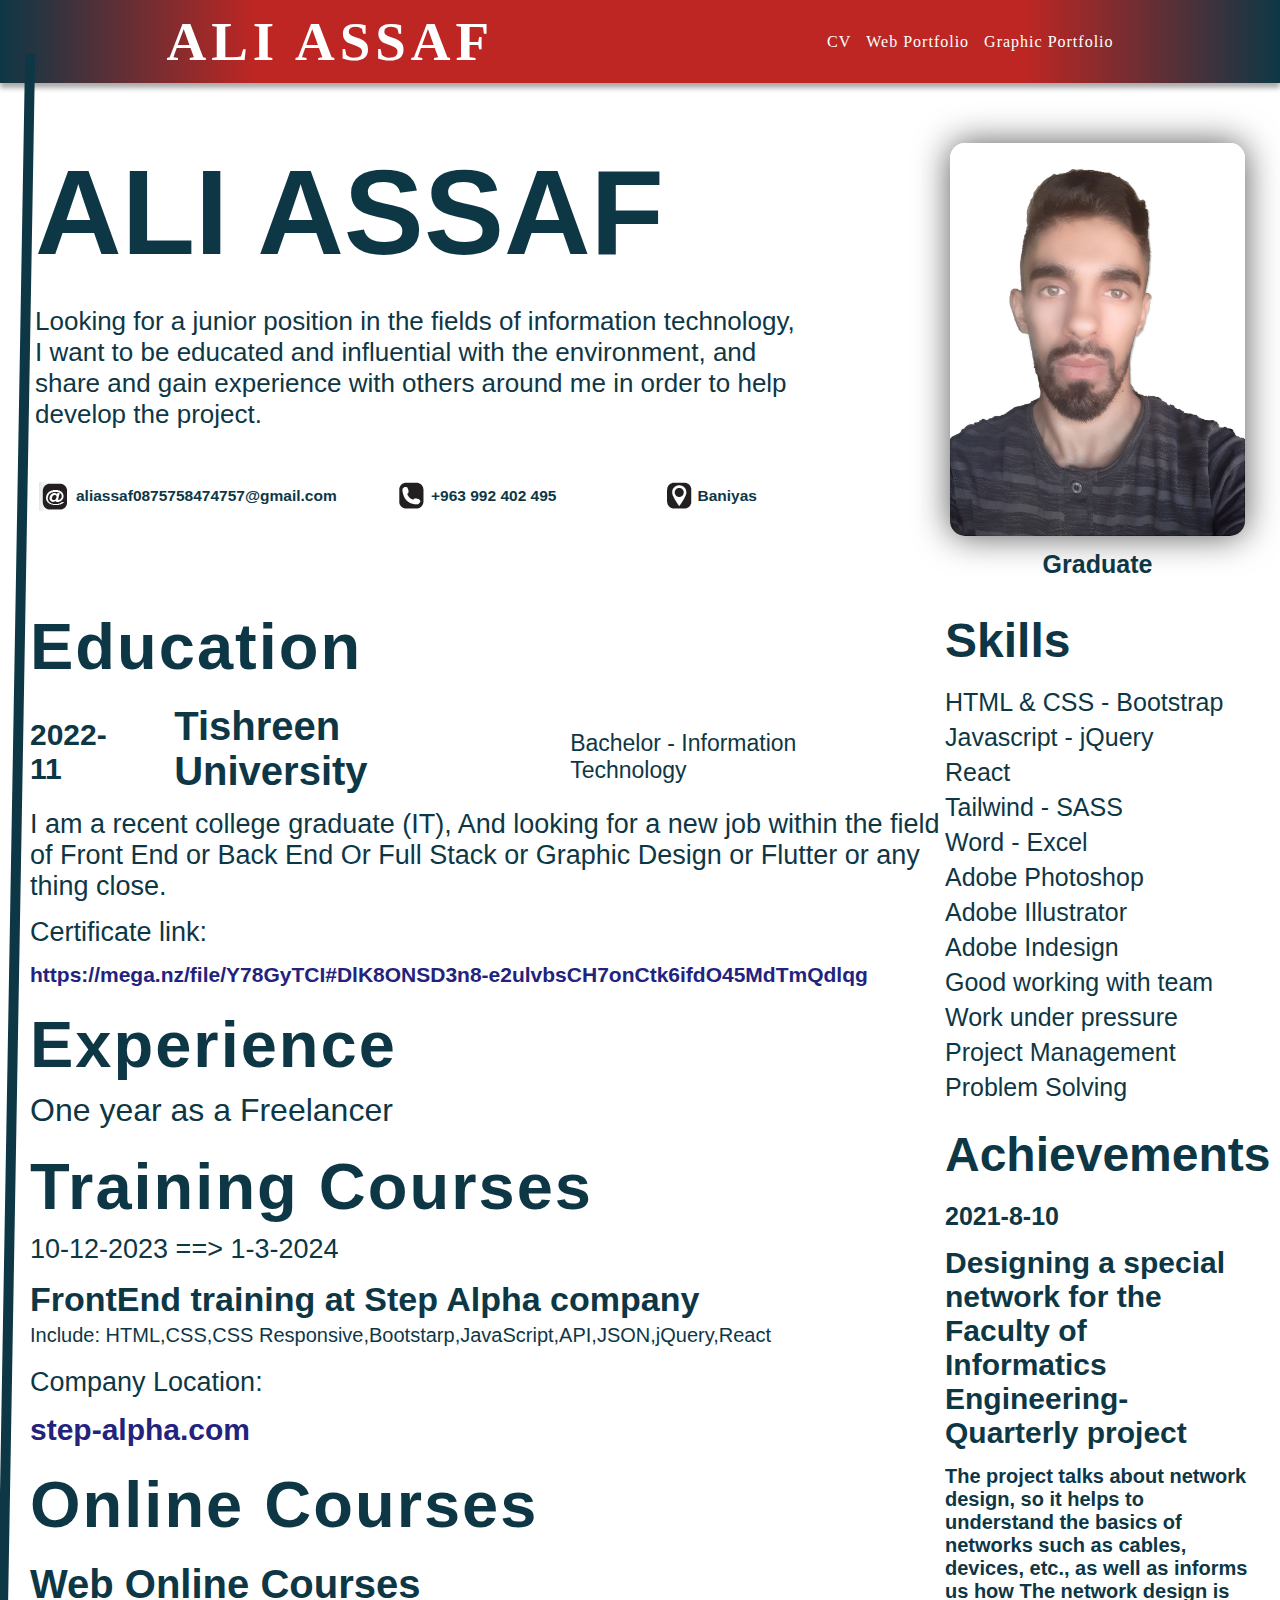
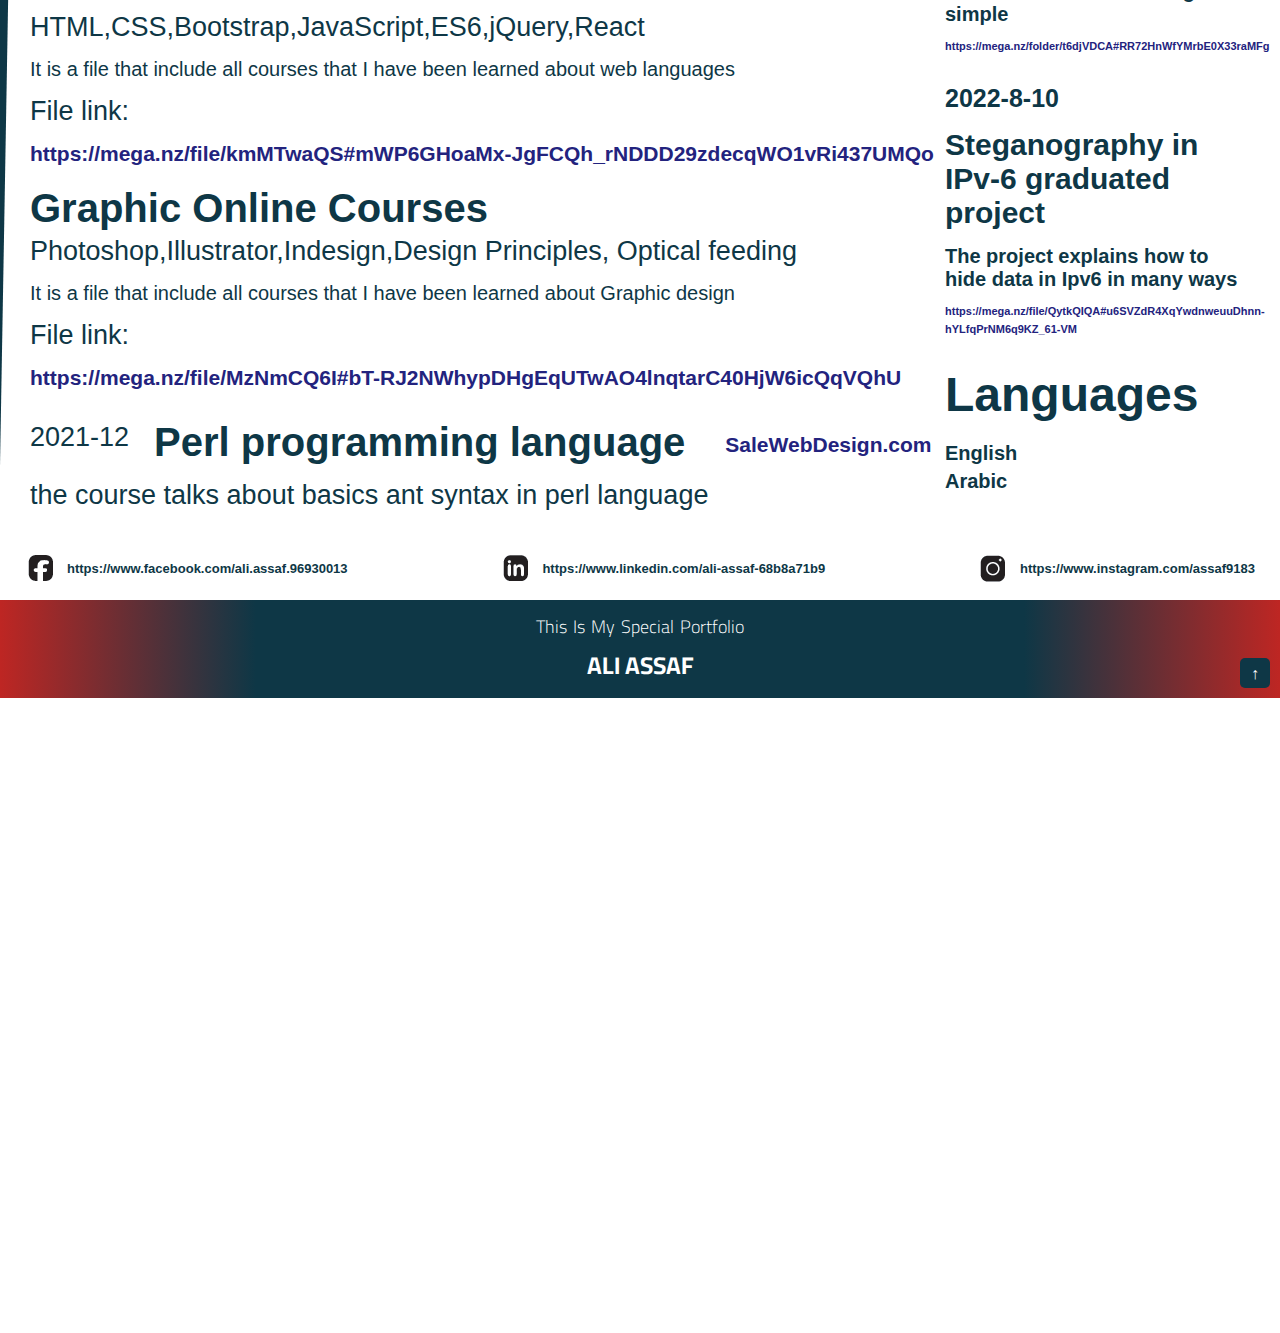
==== commit f2882c45: "update web courses link" ====
--- a/index.html
+++ b/index.html
@@ -115,7 +115,7 @@
                                 It is a file that include all courses that I have been learned about web languages
                             </p>
                             <p>File link:</p>
-                            <a href="https://mega.nz/file/l78HhZ4L#ZxJX-TWRfMKOHKOcQRVx869oepl1nOXAa8kDWuwbXpA">https://mega.nz/file/l78HhZ4L#ZxJX-TWRfMKOHKOcQRVx869oepl1nOXAa8kDWuwbXpA</a>
+                            <a href="https://mega.nz/file/kmMTwaQS#mWP6GHoaMx-JgFCQh_rNDDD29zdecqWO1vRi437UMQo">https://mega.nz/file/kmMTwaQS#mWP6GHoaMx-JgFCQh_rNDDD29zdecqWO1vRi437UMQo</a>
                         </div>
                         <div class="onlineCourses">
                             <h3>
